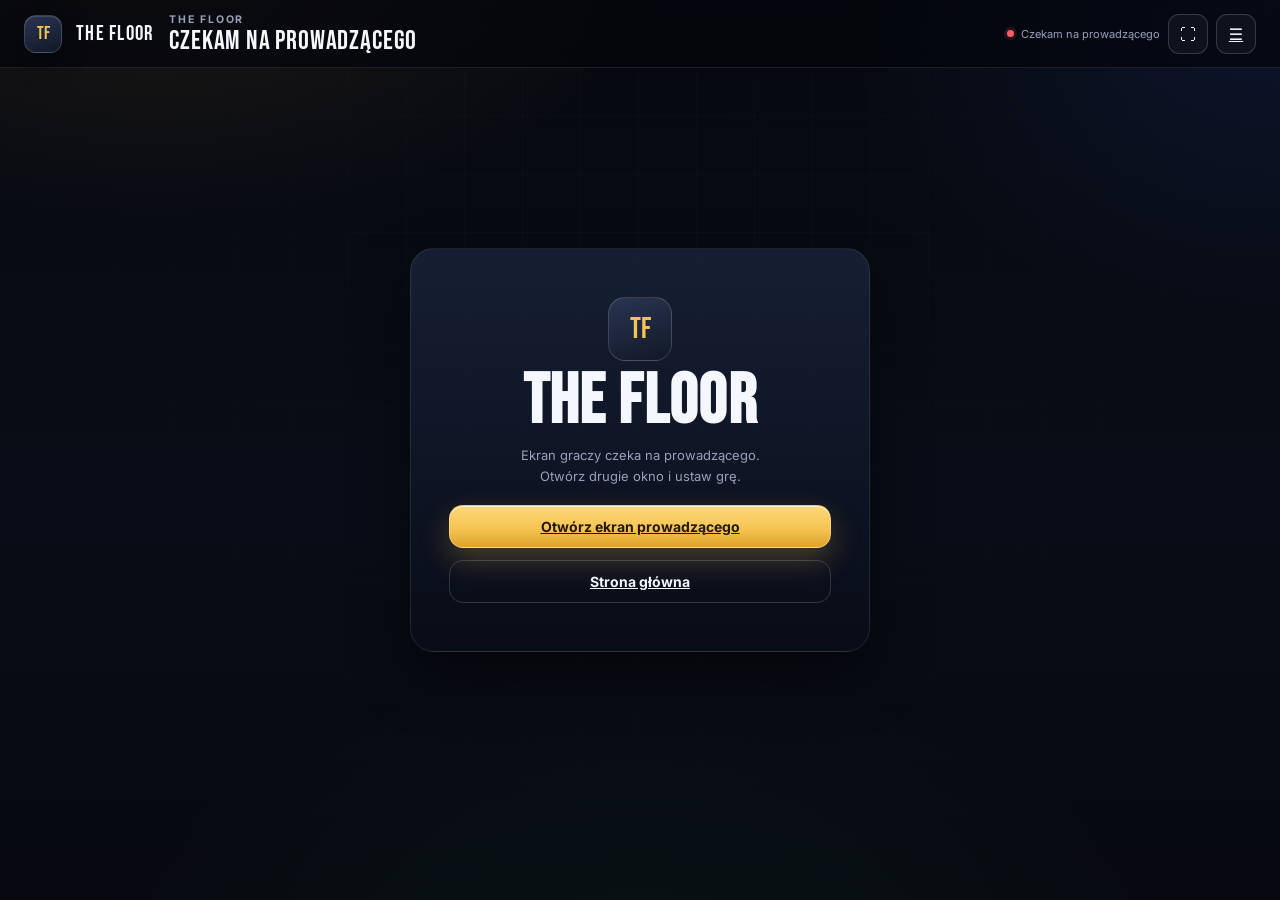
==== board.html @ 78322fb5 "Przebuduj planszę i cykl tur The Floor Plansza ma stałe wymiary 4×4–7×8 z losowymi, rozproszonymi te" ====
<!doctype html>
<html lang="pl">
  <head>
    <meta charset="utf-8" />
    <meta name="viewport" content="width=device-width, initial-scale=1, viewport-fit=cover" />
    <meta name="theme-color" content="#07090f" />
    <title>Ekran graczy — The Floor</title>
    <link rel="icon" href="assets/favicon.svg" type="image/svg+xml" />
    <link rel="preconnect" href="https://fonts.googleapis.com" />
    <link rel="preconnect" href="https://fonts.gstatic.com" crossorigin />
    <link rel="stylesheet" href="assets/css/style.css" />
    <link rel="stylesheet" href="assets/css/extra.css" />
    <link rel="stylesheet" href="assets/css/floor.css" />
  </head>
  <body class="screen board floor-board">
    <header class="game-top board-top">
      <div class="brand">
        <span class="brand-mark">TF</span>
        <span>
          <span class="brand-name">THE FLOOR</span>
          <span class="brand-sub">ekran graczy</span>
        </span>
      </div>
      <div class="turn-label">
        <span class="t1" id="board-kicker">THE FLOOR</span>
        <span class="t2" id="board-title">Czekam na prowadzącego</span>
      </div>
      <div class="board-cat" id="board-cat" hidden>—</div>
      <div class="top-spacer"></div>
      <div class="top-actions">
        <span class="conn"><span class="dot" id="board-dot"></span><span id="board-conn">Łączę…</span></span>
        <button class="icon-btn" id="board-fullscreen" type="button" title="Pełny ekran" aria-label="Pełny ekran">⛶</button>
        <a class="icon-btn" href="index.html" title="Menu" aria-label="Menu">☰</a>
      </div>
    </header>

    <main class="board-main">
      <section class="board-screen" id="board-screen">
        <div class="board-stage">
          <div class="floor-grid board-floor" id="board-floor"></div>
        </div>
        <div class="board-bottom">
          <div class="board-caption" id="board-caption">Prowadzący ustawia grę…</div>
          <div class="legend board-legend" id="board-legend"></div>
        </div>
      </section>

      <section class="duel-screen" id="duel-screen" hidden>
        <div class="duel-players" id="duel-players"></div>
        <div class="duel-stage" id="duel-stage">
          <img class="duel-image" id="duel-image" alt="" hidden />
          <div class="duel-loading" id="duel-loading"><div class="spinner"></div><span>Losuję pytanie…</span></div>
          <div class="duel-prompt" id="duel-prompt">—</div>
        </div>
        <div class="mini-board-wrap">
          <div class="mini-label">PLANSZA</div>
          <div class="floor-grid mini" id="mini-floor"></div>
          <div class="mini-legend" id="mini-legend"></div>
        </div>
      </section>
    </main>

    <div class="answer-banner hidden" id="answer-banner">
      <div class="answer-banner-kicker" id="answer-banner-kicker">PASS · −3 s</div>
      <div class="answer-banner-text" id="answer-banner-text">—</div>
      <div class="answer-banner-note" id="answer-banner-note">Odpowiedź na chwilę — zegar nadal leci</div>
    </div>

    <div class="conquest-banner hidden" id="conquest-banner">
      <div class="conquest-kicker">TERYTORIUM ZDOBYTE</div>
      <div class="conquest-title" id="conquest-title">—</div>
      <div class="conquest-note" id="conquest-note">—</div>
    </div>

    <div class="overlay hidden" id="board-overlay">
      <div class="overlay-card" id="board-overlay-card"></div>
    </div>

    <div class="waiting-card" id="waiting-card">
      <div class="waiting-logo">TF</div>
      <h1>THE FLOOR</h1>
      <p>Ekran graczy czeka na prowadzącego.<br />Otwórz drugie okno i ustaw grę.</p>
      <a class="btn btn-primary" href="host.html" target="_blank" rel="noopener">Otwórz ekran prowadzącego</a>
      <a class="btn btn-ghost" href="index.html">Strona główna</a>
    </div>

    <script type="module" src="assets/js/board.js"></script>
  </body>
</html>
---- assets/css/style.css ----
/* ============================================================
   THE FLOOR — teleturniej na dwa ekrany
   ============================================================ */
@import url('https://fonts.googleapis.com/css2?family=Bebas+Neue&family=Inter:wght@400;500;600;700;800;900&display=swap');

:root {
  --bg: #07090f;
  --bg-2: #0b1020;
  --panel: rgba(20, 27, 45, 0.72);
  --panel-solid: #121a2b;
  --line: rgba(255, 255, 255, 0.09);
  --line-strong: rgba(255, 255, 255, 0.16);
  --text: #f5f7ff;
  --muted: #97a1bb;
  --gold: #f6c453;
  --gold-2: #e3a52f;
  --green: #2fd67c;
  --green-2: #12a85a;
  --amber: #ffb02e;
  --red: #ff5d64;
  --blue: #63a4ff;
  --radius: 20px;
  --shadow: 0 24px 60px rgba(0, 0, 0, 0.45);
  --display: 'Bebas Neue', 'Haettenschweiler', 'Arial Narrow', Impact, sans-serif;
  --sans: 'Inter', system-ui, -apple-system, 'Segoe UI', Roboto, sans-serif;
  color-scheme: dark;
}

* { box-sizing: border-box; }
[hidden] { display: none !important; }
html, body { height: 100%; }
body {
  margin: 0;
  font-family: var(--sans);
  color: var(--text);
  background: var(--bg);
  overflow-x: hidden;
  -webkit-font-smoothing: antialiased;
  text-rendering: optimizeLegibility;
}
body::before {
  content: '';
  position: fixed;
  inset: 0;
  background:
    radial-gradient(900px 520px at 12% -10%, rgba(246, 196, 83, 0.10), transparent 60%),
    radial-gradient(800px 600px at 100% 0%, rgba(60, 110, 255, 0.12), transparent 55%),
    radial-gradient(1000px 700px at 50% 120%, rgba(47, 214, 124, 0.06), transparent 60%),
    linear-gradient(180deg, #07090f 0%, #090d17 55%, #07090f 100%);
  z-index: -2;
}
body::after {
  content: '';
  position: fixed;
  inset: 0;
  background-image: linear-gradient(rgba(255, 255, 255, 0.022) 1px, transparent 1px),
    linear-gradient(90deg, rgba(255, 255, 255, 0.022) 1px, transparent 1px);
  background-size: 58px 58px;
  mask-image: radial-gradient(circle at 50% 30%, #000 0%, transparent 78%);
  z-index: -1;
  pointer-events: none;
}
::selection { background: rgba(246, 196, 83, 0.3); }

button, input, select { font: inherit; color: inherit; }
button { cursor: pointer; -webkit-tap-highlight-color: transparent; touch-action: manipulation; }
img { display: block; max-width: 100%; }
a { color: var(--gold); }

/* ---------- typografia ---------- */
.display {
  font-family: var(--display);
  letter-spacing: 0.02em;
  line-height: 0.92;
  font-weight: 400;
}
.eyebrow {
  font-size: 11px;
  letter-spacing: 0.22em;
  text-transform: uppercase;
  color: var(--muted);
  font-weight: 700;
}
.gold-text {
  background: linear-gradient(180deg, #fff2c4 0%, var(--gold) 45%, var(--gold-2) 100%);
  -webkit-background-clip: text;
  background-clip: text;
  color: transparent;
}

/* ---------- elementy ---------- */
.btn {
  display: inline-flex;
  align-items: center;
  justify-content: center;
  gap: 10px;
  border-radius: 14px;
  border: 1px solid var(--line-strong);
  background: rgba(255, 255, 255, 0.04);
  color: var(--text);
  padding: 12px 18px;
  font-weight: 700;
  font-size: 14px;
  transition: transform 0.12s ease, background 0.2s ease, border-color 0.2s ease, box-shadow 0.2s ease;
}
.btn:hover { background: rgba(255, 255, 255, 0.09); border-color: rgba(255, 255, 255, 0.24); }
.btn:active { transform: translateY(1px) scale(0.995); }
.btn-primary {
  background: linear-gradient(180deg, #ffd878, var(--gold) 55%, #dfa22a);
  border-color: rgba(255, 220, 140, 0.65);
  color: #21180a;
  box-shadow: 0 12px 30px rgba(246, 196, 83, 0.25), inset 0 1px 0 rgba(255, 255, 255, 0.6);
}
.btn-primary:hover { background: linear-gradient(180deg, #ffe19a, #f8c95c 55%, #e6aa32); }
.btn-ghost { background: transparent; }
.btn-lg { padding: 16px 26px; font-size: 16px; border-radius: 16px; }
.btn:disabled { opacity: 0.4; pointer-events: none; }

.card {
  background: linear-gradient(180deg, rgba(24, 33, 54, 0.86), rgba(14, 20, 34, 0.9));
  border: 1px solid var(--line);
  border-radius: var(--radius);
  box-shadow: var(--shadow);
  backdrop-filter: blur(14px);
}
.field { display: grid; gap: 8px; }
.field label { font-size: 12px; font-weight: 700; letter-spacing: 0.08em; text-transform: uppercase; color: var(--muted); }
.input, .select {
  width: 100%;
  border: 1px solid var(--line-strong);
  background: rgba(6, 10, 20, 0.6);
  border-radius: 12px;
  padding: 12px 14px;
  font-size: 15px;
  font-weight: 600;
  outline: none;
  transition: border-color 0.15s ease, box-shadow 0.15s ease;
}
.input:focus, .select:focus { border-color: var(--gold); box-shadow: 0 0 0 3px rgba(246, 196, 83, 0.14); }
.select { appearance: none; background-image: linear-gradient(45deg, transparent 50%, var(--muted) 50%), linear-gradient(135deg, var(--muted) 50%, transparent 50%); background-position: calc(100% - 20px) 55%, calc(100% - 14px) 55%; background-size: 6px 6px; background-repeat: no-repeat; }
.seg { display: flex; gap: 6px; background: rgba(6, 10, 20, 0.6); border: 1px solid var(--line); padding: 5px; border-radius: 12px; }
.seg button {
  flex: 1;
  border: 0;
  background: transparent;
  border-radius: 9px;
  padding: 9px 6px;
  font-weight: 700;
  font-size: 13px;
  color: var(--muted);
}
.seg button[aria-pressed='true'] { background: rgba(246, 196, 83, 0.16); color: var(--gold); box-shadow: inset 0 0 0 1px rgba(246, 196, 83, 0.35); }
.pill {
  display: inline-flex;
  align-items: center;
  gap: 8px;
  border: 1px solid var(--line-strong);
  background: rgba(255, 255, 255, 0.045);
  border-radius: 999px;
  padding: 7px 13px;
  font-size: 12.5px;
  font-weight: 600;
  color: var(--muted);
}
.dot { width: 7px; height: 7px; border-radius: 50%; background: var(--muted); box-shadow: 0 0 0 3px rgba(255, 255, 255, 0.06); }
.dot.on { background: var(--green); box-shadow: 0 0 0 3px rgba(47, 214, 124, 0.14), 0 0 12px rgba(47, 214, 124, 0.6); }
.dot.off { background: var(--red); box-shadow: 0 0 0 3px rgba(255, 93, 100, 0.12); }

/* ============================================================
   LOBBY
   ============================================================ */
.lobby { min-height: 100dvh; display: flex; flex-direction: column; }
.topbar {
  display: flex; align-items: center; justify-content: space-between; gap: 16px; flex-wrap: wrap;
  padding: 18px clamp(16px, 4vw, 42px);
}
.brand { display: flex; align-items: center; gap: 14px; text-decoration: none; color: inherit; }
.brand-mark {
  width: 44px; height: 44px; border-radius: 12px; display: grid; place-items: center;
  background: linear-gradient(160deg, #2a3552, #111827);
  border: 1px solid var(--line-strong);
  box-shadow: inset 0 1px 0 rgba(255, 255, 255, 0.12), 0 10px 24px rgba(0, 0, 0, 0.4);
  font-family: var(--display); font-size: 21px; color: var(--gold);
}
.brand-name { display: block; font-family: var(--display); font-size: 24px; letter-spacing: 0.06em; line-height: 1; }
.brand-sub { display: block; font-size: 10.5px; letter-spacing: 0.24em; color: var(--muted); text-transform: uppercase; margin-top: 3px; }
.topbar-right { display: flex; align-items: center; gap: 10px; flex-wrap: wrap; }

.lobby-wrap { flex: 1; width: min(1280px, 100%); margin: 0 auto; padding: 12px clamp(16px, 4vw, 42px) 60px; }
.hero { padding: clamp(18px, 4vw, 42px) 0 clamp(22px, 4vw, 40px); }
.hero h1 { margin: 10px 0 0; font-family: var(--display); font-size: clamp(54px, 10vw, 118px); line-height: 0.85; letter-spacing: 0.01em; }
.hero h1 span { display: block; }
.hero p { max-width: 720px; color: var(--muted); font-size: clamp(14px, 1.5vw, 17px); line-height: 1.6; margin: 18px 0 0; }
.hero-meta { display: flex; gap: 10px; flex-wrap: wrap; margin-top: 22px; }

.setup { display: grid; grid-template-columns: 360px minmax(0, 1fr); gap: 22px; align-items: start; }
.setup > * { min-width: 0; }
.game-top > * { min-width: 0; }
.setup-side { display: grid; gap: 16px; position: sticky; top: 16px; }
.panel { padding: 22px; }
.panel-head { display: flex; align-items: baseline; justify-content: space-between; gap: 12px; margin-bottom: 16px; }
.panel-head h2 { margin: 0; font-family: var(--display); font-size: 27px; letter-spacing: 0.03em; }
.panel-head .hint { font-size: 11.5px; color: var(--muted); }
.setup-fields { display: grid; gap: 16px; }
.player-inputs { display: grid; grid-template-columns: 1fr 1fr; gap: 10px; }
.player-inputs .field:first-child .input { border-left-color: var(--gold); }
.summary { display: grid; gap: 10px; padding: 14px; border-radius: 14px; background: rgba(6, 10, 20, 0.45); border: 1px solid var(--line); }
.summary-row { display: flex; align-items: center; justify-content: space-between; gap: 12px; font-size: 13px; color: var(--muted); }
.summary-row strong { color: var(--text); font-size: 14px; }
.summary-row .big { font-family: var(--display); font-size: 27px; color: var(--gold); letter-spacing: 0.03em; }
.start-btn { width: 100%; padding: 18px; font-size: 17px; letter-spacing: 0.04em; }
.start-note { font-size: 11.5px; color: var(--muted); text-align: center; line-height: 1.5; }

.catalog { padding: 22px; }
.catalog-top { display: flex; gap: 12px; align-items: center; flex-wrap: wrap; margin-bottom: 14px; }
.search-wrap { position: relative; flex: 1; min-width: 220px; }
.search-wrap .input { padding-left: 42px; }
.search-icon { position: absolute; left: 14px; top: 50%; transform: translateY(-50%); color: var(--muted); pointer-events: none; }
.search-clear { position: absolute; right: 8px; top: 50%; transform: translateY(-50%); border: 0; background: transparent; color: var(--muted); font-size: 18px; padding: 8px; }
.cat-actions { display: flex; gap: 8px; flex-wrap: wrap; }
.mini-btn {
  border: 1px solid var(--line); background: rgba(255, 255, 255, 0.03); border-radius: 9px;
  color: var(--muted); font-size: 11.5px; font-weight: 700; padding: 7px 10px;
}
.mini-btn:hover { color: var(--text); border-color: var(--line-strong); }
.cat-groups { display: grid; gap: 20px; max-height: min(56vh, 640px); overflow: auto; padding-right: 6px; scrollbar-width: thin; }
.cat-group { display: grid; gap: 10px; }
.cat-group-head { display: flex; align-items: center; gap: 10px; }
.cat-group-head h3 { margin: 0; font-size: 12px; letter-spacing: 0.16em; text-transform: uppercase; color: var(--muted); }
.cat-group-head .line { flex: 1; height: 1px; background: var(--line); }
.cat-grid { display: grid; grid-template-columns: repeat(auto-fill, minmax(210px, 1fr)); gap: 9px; }
.cat {
  position: relative; display: flex; align-items: center; gap: 11px;
  border: 1px solid var(--line); background: rgba(255, 255, 255, 0.028);
  border-radius: 13px; padding: 11px 12px; text-align: left;
  transition: background 0.15s ease, border-color 0.15s ease, transform 0.12s ease;
}
.cat:hover { background: rgba(255, 255, 255, 0.06); border-color: var(--line-strong); transform: translateY(-1px); }
.cat[aria-pressed='true'] { background: linear-gradient(160deg, rgba(246, 196, 83, 0.17), rgba(246, 196, 83, 0.05)); border-color: rgba(246, 196, 83, 0.5); box-shadow: inset 0 0 0 1px rgba(246, 196, 83, 0.18); }
.cat-emoji { font-size: 21px; width: 30px; text-align: center; flex: none; }
.cat-body { min-width: 0; flex: 1; }
.cat-name { display: block; font-size: 13px; font-weight: 700; line-height: 1.22; white-space: nowrap; overflow: hidden; text-overflow: ellipsis; }
.cat-count { display: block; font-size: 11px; color: var(--muted); margin-top: 2px; white-space: nowrap; overflow: hidden; text-overflow: ellipsis; }
.cat[aria-pressed='true'] .cat-count { color: rgba(246, 196, 83, 0.8); }
.cat-check {
  width: 18px; height: 18px; border-radius: 50%; border: 1.5px solid var(--line-strong);
  flex: none; display: grid; place-items: center; font-size: 11px; color: #1c1508;
}
.cat[aria-pressed='true'] .cat-check { background: var(--gold); border-color: var(--gold); }
.cat[aria-pressed='true'] .cat-check::after { content: '✓'; font-weight: 900; }
.cat-empty { color: var(--muted); font-size: 13px; padding: 20px 4px; }
.live-results { display: grid; gap: 9px; margin-top: 18px; padding-top: 18px; border-top: 1px solid var(--line); }
.live-results h4 { margin: 0; font-size: 12px; letter-spacing: 0.14em; text-transform: uppercase; color: var(--muted); }
.live-row { display: flex; align-items: center; gap: 10px; justify-content: space-between; border: 1px solid var(--line); border-radius: 11px; padding: 9px 12px; font-size: 13px; }
.live-row .live-name { overflow: hidden; text-overflow: ellipsis; white-space: nowrap; }
.live-note { font-size: 11.5px; color: var(--muted); }

.how { margin-top: 26px; display: grid; grid-template-columns: repeat(4, 1fr); gap: 12px; }
.how-step { padding: 16px; border-radius: 14px; border: 1px solid var(--line); background: rgba(255, 255, 255, 0.025); }
.how-step b { display: block; font-family: var(--display); font-size: 20px; letter-spacing: 0.04em; color: var(--gold); margin-bottom: 6px; }
.how-step p { margin: 0; font-size: 12.5px; line-height: 1.5; color: var(--muted); }
.footer { padding: 20px clamp(16px, 4vw, 42px) 34px; color: var(--muted); font-size: 11.5px; display: flex; justify-content: space-between; gap: 14px; flex-wrap: wrap; border-top: 1px solid var(--line); }

/* ============================================================
   WSPÓLNE EKRANY GRY
   ============================================================ */
.screen { height: 100dvh; display: grid; grid-template-rows: auto minmax(0, 1fr) auto; overflow: hidden; }
.screen.host { grid-template-rows: auto minmax(0, 1fr) auto auto; }
.game-top {
  display: flex; align-items: center; gap: clamp(8px, 1.3vw, 18px); flex-wrap: wrap;
  padding: clamp(10px, 1.6vh, 18px) clamp(14px, 2.4vw, 30px);
  border-bottom: 1px solid var(--line);
  background: rgba(8, 12, 22, 0.55);
  backdrop-filter: blur(12px);
}
.game-top .brand-mark { width: 38px; height: 38px; font-size: 18px; }
.game-top .brand-name { font-size: 20px; }
.turn-label { display: grid; gap: 2px; flex: none; }
.turn-label .t1 { font-size: 10.5px; letter-spacing: 0.18em; text-transform: uppercase; color: var(--muted); font-weight: 700; white-space: nowrap; }
.turn-label .t2 { font-family: var(--display); font-size: clamp(18px, 2.4vw, 27px); letter-spacing: 0.03em; line-height: 1; white-space: nowrap; }
.top-spacer { flex: 1; }
.top-actions { display: flex; align-items: center; gap: 8px; flex-wrap: wrap; justify-content: flex-end; }
.icon-btn {
  width: 40px; height: 40px; display: grid; place-items: center; border-radius: 11px;
  border: 1px solid var(--line-strong); background: rgba(255, 255, 255, 0.04); color: var(--text); font-size: 16px;
}
.icon-btn:hover { background: rgba(255, 255, 255, 0.1); }
.conn { font-size: 11px; color: var(--muted); display: flex; align-items: center; gap: 7px; white-space: nowrap; }

.score-strip { display: flex; gap: 10px; align-items: stretch; }
.score-tile {
  min-width: clamp(104px, 9vw, 148px);
  border: 1px solid var(--line); border-radius: 13px; padding: 7px 12px;
  background: rgba(255, 255, 255, 0.03); transition: all 0.25s ease;
}
.score-tile .name { font-size: 11px; color: var(--muted); font-weight: 700; letter-spacing: 0.04em; white-space: nowrap; overflow: hidden; text-overflow: ellipsis; max-width: 140px; }
.score-tile .pts { font-family: var(--display); font-size: clamp(24px, 3vw, 34px); line-height: 1; margin-top: 2px; }
.score-tile.active { border-color: rgba(246, 196, 83, 0.55); background: linear-gradient(160deg, rgba(246, 196, 83, 0.16), rgba(246, 196, 83, 0.03)); box-shadow: 0 0 0 1px rgba(246, 196, 83, 0.12), 0 10px 30px rgba(246, 196, 83, 0.08); }
.score-tile.active .name { color: var(--gold); }
.score-tile.lead:not(.active) .pts { color: var(--gold); }

.timer { display: flex; align-items: center; gap: 10px; }
.timer-num { font-family: var(--display); font-size: clamp(30px, 4.4vw, 52px); line-height: 0.9; letter-spacing: 0.02em; font-variant-numeric: tabular-nums; }
.timer-unit { font-size: 9px; letter-spacing: 0.18em; color: var(--muted); font-weight: 800; margin-top: 2px; }
.timer-ring { --p: 1; width: clamp(46px, 5vw, 62px); aspect-ratio: 1; border-radius: 50%; display: grid; place-items: center;
  background: conic-gradient(var(--gold) calc(var(--p) * 360deg), rgba(255, 255, 255, 0.08) 0);
  position: relative;
}
.timer-ring::after { content: ''; position: absolute; inset: 6px; border-radius: 50%; background: #0b1020; }
.timer-ring span { position: relative; z-index: 1; font-size: 9px; color: var(--muted); font-weight: 800; letter-spacing: 0.08em; }
.timer.low .timer-num { color: var(--red); }
.timer.low .timer-ring { background: conic-gradient(var(--red) calc(var(--p) * 360deg), rgba(255, 255, 255, 0.08) 0); animation: pulse 0.9s ease-in-out infinite; }
@keyframes pulse { 50% { transform: scale(1.04); } }

.category-chip {
  display: inline-flex; align-items: center; gap: 9px;
  border: 1px solid rgba(246, 196, 83, 0.28); border-radius: 999px;
  padding: 8px 14px; background: rgba(246, 196, 83, 0.07);
  font-size: 12.5px; font-weight: 700; color: #ffe3a1; white-space: nowrap;
}
.category-chip .emoji { font-size: 15px; }

/* ---------- HOST ---------- */
.host-main { display: grid; grid-template-columns: minmax(0, 1.35fr) minmax(320px, 0.8fr); gap: clamp(14px, 2vw, 24px); padding: clamp(14px, 2vw, 24px); min-height: 0; }
.question-card { position: relative; border-radius: 22px; overflow: hidden; border: 1px solid var(--line); background: #0a0f1b; display: grid; min-height: 0; }
.q-bg { position: absolute; inset: 0; background-size: cover; background-position: center; filter: blur(38px) saturate(1.3); opacity: 0.3; transform: scale(1.1); }
.q-stage { position: relative; z-index: 1; display: grid; grid-template-rows: auto 1fr auto; min-height: 0; padding: clamp(12px, 2vw, 22px); gap: 10px; }
.q-top { display: flex; align-items: center; justify-content: space-between; gap: 12px; }
.q-counter { font-size: 11px; letter-spacing: 0.14em; color: var(--muted); font-weight: 800; text-transform: uppercase; }
.q-image-wrap { min-height: 0; display: grid; place-items: center; position: relative; border-radius: 16px; overflow: hidden; background: rgba(0, 0, 0, 0.28); border: 1px solid rgba(255, 255, 255, 0.05); }
.q-image-wrap .q-image, .board-image-wrap .board-image { position: absolute; inset: 0; width: 100%; height: 100%; }
.q-image { width: 100%; height: 100%; max-height: 100%; max-width: 100%; object-fit: contain; border-radius: 12px; animation: qIn 0.35s ease both; }
@keyframes qIn { from { opacity: 0; transform: scale(0.985); } to { opacity: 1; transform: scale(1); } }
.q-loading { position: absolute; inset: 0; display: grid; place-items: center; color: var(--muted); font-size: 13px; gap: 10px; }
.spinner { width: 26px; height: 26px; border-radius: 50%; border: 2px solid rgba(255, 255, 255, 0.15); border-top-color: var(--gold); animation: spin 0.8s linear infinite; margin: 0 auto 8px; }
@keyframes spin { to { transform: rotate(360deg); } }
.q-prompt { font-size: clamp(13px, 1.5vw, 16px); color: var(--muted); font-weight: 600; display: flex; align-items: center; gap: 8px; }

.answer-panel { display: grid; grid-template-rows: auto 1fr auto; gap: 14px; min-height: 0; }
.answer-box {
  border-radius: 20px; border: 1px solid rgba(246, 196, 83, 0.32);
  background: linear-gradient(165deg, rgba(246, 196, 83, 0.13), rgba(246, 196, 83, 0.03) 55%, rgba(0, 0, 0, 0.1));
  padding: clamp(16px, 2vw, 26px); display: grid; align-content: center; gap: 10px; position: relative; overflow: hidden;
}
.answer-box::after { content: ''; position: absolute; width: 220px; height: 220px; border-radius: 50%; right: -90px; top: -110px; background: radial-gradient(circle, rgba(246, 196, 83, 0.2), transparent 68%); pointer-events: none; }
.answer-label { font-size: 10.5px; letter-spacing: 0.22em; text-transform: uppercase; color: rgba(246, 196, 83, 0.8); font-weight: 800; }
.answer-text { font-family: var(--display); font-size: clamp(34px, 4.4vw, 62px); line-height: 0.94; letter-spacing: 0.015em; overflow-wrap: anywhere; }
.answer-meta { font-size: 11.5px; color: var(--muted); display: flex; justify-content: space-between; gap: 8px; flex-wrap: wrap; }
.answer-meta b { color: #d8deef; font-weight: 700; }
.idle-box { display: grid; place-content: center; gap: 10px; text-align: center; padding: 26px; color: var(--muted); }
.idle-box .big { font-family: var(--display); font-size: 34px; color: var(--text); letter-spacing: 0.03em; }
.idle-box p { margin: 0; font-size: 13px; line-height: 1.55; }

.controls { display: grid; grid-template-columns: 1fr 1fr; gap: 12px; padding: 0 clamp(14px, 2vw, 24px) clamp(14px, 2vw, 24px); }
.judge {
  position: relative; border: 0; border-radius: 18px; padding: clamp(14px, 2.2vh, 22px) 18px;
  display: flex; align-items: center; justify-content: center; gap: 14px;
  font-family: var(--display); font-size: clamp(24px, 3vw, 38px); letter-spacing: 0.055em;
  transition: transform 0.1s ease, filter 0.2s ease, box-shadow 0.2s ease;
  min-height: clamp(70px, 11vh, 104px);
  user-select: none;
}
.judge small { font-family: var(--sans); font-size: 10.5px; letter-spacing: 0.14em; font-weight: 800; opacity: 0.65; display: block; margin-top: 2px; }
.judge .j-icon { font-size: 1.15em; line-height: 1; }
.judge:active { transform: translateY(2px) scale(0.994); }
.judge:disabled { filter: grayscale(0.4) brightness(0.7); pointer-events: none; }
.judge.ok { background: linear-gradient(180deg, #51e895, var(--green) 45%, var(--green-2)); color: #04170c; box-shadow: 0 18px 40px rgba(47, 214, 124, 0.22), inset 0 1px 0 rgba(255, 255, 255, 0.45); }
.judge.ok:hover { filter: brightness(1.05); }
.judge.pass { background: linear-gradient(180deg, #ffd37a, var(--amber) 50%, #db8a10); color: #241604; box-shadow: 0 18px 40px rgba(255, 176, 46, 0.2), inset 0 1px 0 rgba(255, 255, 255, 0.45); }
.judge.pass:hover { filter: brightness(1.05); }
.judge.ok.flash { animation: okFlash 0.5s ease; }
@keyframes okFlash { 0% { box-shadow: 0 0 0 0 rgba(47, 214, 124, 0.7); } 100% { box-shadow: 0 0 0 26px rgba(47, 214, 124, 0); } }
.kbd { font-family: var(--sans); font-size: 10px; font-weight: 800; padding: 3px 6px; border-radius: 5px; background: rgba(0, 0, 0, 0.22); border: 1px solid rgba(0, 0, 0, 0.18); }

.host-foot { display: flex; align-items: center; justify-content: space-between; gap: 12px; padding: 0 clamp(14px, 2vw, 24px) clamp(10px, 1.6vh, 16px); color: var(--muted); font-size: 11px; }
.host-foot .left { display: flex; gap: 14px; flex-wrap: wrap; align-items: center; }
.link-btn { border: 0; background: transparent; color: var(--muted); font-size: 11px; font-weight: 700; text-decoration: underline; text-underline-offset: 3px; padding: 4px; }
.link-btn:hover { color: var(--text); }

/* ---------- BOARD ---------- */
.board { background: #05070d; }
.board .game-top { background: rgba(4, 6, 12, 0.65); }
.board-main { display: grid; grid-template-rows: minmax(0, 1fr) auto; padding: clamp(12px, 2vw, 26px); gap: clamp(10px, 1.6vh, 18px); min-height: 0; }
.board-stage { position: relative; border-radius: 24px; overflow: hidden; border: 1px solid var(--line); background: #060910; display: grid; grid-template-rows: minmax(0, 1fr); min-height: 0; }
.board-stage .q-bg { opacity: 0.22; filter: blur(50px) saturate(1.2); }
.board-image-wrap { position: relative; z-index: 1; display: grid; place-items: center; padding: 0; min-height: 0; }
.board-image { width: 100%; height: 100%; max-height: 100%; max-width: 100%; object-fit: contain; border-radius: 16px; animation: qIn 0.3s ease both; }
.board-prompt { position: absolute; z-index: 2; left: 50%; bottom: 16px; transform: translateX(-50%); white-space: nowrap; max-width: 92%; overflow: hidden; text-overflow: ellipsis; padding: 9px 18px; border-radius: 999px; background: rgba(5, 8, 15, 0.72); border: 1px solid var(--line); backdrop-filter: blur(10px); font-size: clamp(12px, 1.4vw, 15px); font-weight: 600; color: #dfe5f5; }
.board-side { display: grid; grid-template-columns: 1fr auto; align-items: center; gap: 16px; }
.board-timer { display: flex; align-items: baseline; gap: 8px; font-family: var(--display); font-size: clamp(38px, 6vw, 72px); line-height: 0.85; font-variant-numeric: tabular-nums; }
.board-timer small { font-family: var(--sans); font-size: 10px; letter-spacing: 0.18em; color: var(--muted); font-weight: 800; }
.board-timer.low { color: var(--red); animation: pulse 0.9s infinite; }
.board-bar { height: 8px; border-radius: 8px; background: rgba(255, 255, 255, 0.08); overflow: hidden; }
.board-bar i { display: block; height: 100%; width: 100%; background: linear-gradient(90deg, var(--green), var(--gold)); border-radius: 8px; transition: width 0.25s linear; }
.board-bar.low i { background: linear-gradient(90deg, #ff8a3c, var(--red)); }
.board-hint { font-size: 11px; letter-spacing: 0.14em; color: var(--muted); font-weight: 800; text-transform: uppercase; }
.board-scores { display: flex; gap: 12px; }
.board-score { min-width: clamp(130px, 16vw, 220px); border-radius: 16px; border: 1px solid var(--line); background: rgba(255, 255, 255, 0.03); padding: 10px 16px; }
.board-score .name { font-size: clamp(11px, 1.1vw, 13px); color: var(--muted); font-weight: 700; white-space: nowrap; overflow: hidden; text-overflow: ellipsis; }
.board-score .pts { font-family: var(--display); font-size: clamp(30px, 4.4vw, 52px); line-height: 0.95; }
.board-score.active { border-color: rgba(246, 196, 83, 0.6); background: linear-gradient(160deg, rgba(246, 196, 83, 0.17), rgba(246, 196, 83, 0.02)); }
.board-score.active .name { color: var(--gold); }

/* ---------- overlaye ---------- */
.overlay { position: fixed; inset: 0; z-index: 50; display: grid; place-items: center; padding: 24px; background: rgba(3, 6, 12, 0.78); backdrop-filter: blur(16px); }
.overlay.hidden { display: none; }
.overlay-card { text-align: center; max-width: 900px; width: 100%; display: grid; gap: 18px; justify-items: center; animation: pop 0.35s cubic-bezier(0.2, 1.1, 0.3, 1) both; }
@keyframes pop { from { opacity: 0; transform: scale(0.94) translateY(12px); } to { opacity: 1; transform: none; } }
.overlay-kicker { font-size: 11px; letter-spacing: 0.3em; text-transform: uppercase; color: var(--gold); font-weight: 800; }
.overlay-title { font-family: var(--display); font-size: clamp(54px, 13vw, 150px); line-height: 0.82; letter-spacing: 0.01em; margin: 0; }
.overlay-sub { color: var(--muted); font-size: clamp(13px, 1.6vw, 18px); line-height: 1.5; margin: 0; max-width: 640px; }
.overlay-answer { font-family: var(--display); font-size: clamp(44px, 9vw, 120px); line-height: 0.9; color: var(--gold); letter-spacing: 0.01em; overflow-wrap: anywhere; }
.overlay-answer.ok { color: #62f2a2; text-shadow: 0 0 60px rgba(47, 214, 124, 0.35); }
.countdown { font-family: var(--display); font-size: clamp(100px, 24vw, 240px); line-height: 0.8; color: var(--gold); animation: countPulse 1s ease infinite; }
@keyframes countPulse { 0% { transform: scale(0.92); opacity: 0.6; } 30% { transform: scale(1); opacity: 1; } 100% { transform: scale(1.02); opacity: 0.9; } }
.mini-scores { display: flex; gap: 12px; flex-wrap: wrap; justify-content: center; padding: 8px 0; }
.mini-score { border: 1px solid var(--line); border-radius: 14px; padding: 10px 18px; min-width: 150px; background: rgba(255, 255, 255, 0.03); }
.mini-score .n { font-size: 12px; color: var(--muted); font-weight: 700; }
.mini-score .v { font-family: var(--display); font-size: 40px; line-height: 1; }
.mini-score.win { border-color: rgba(246, 196, 83, 0.5); background: rgba(246, 196, 83, 0.08); }
.mini-score.win .v { color: var(--gold); }
.wait-card { display: grid; place-items: center; gap: 14px; text-align: center; color: var(--muted); }
.wait-card .display { font-size: clamp(40px, 7vw, 72px); color: var(--text); }
.wait-card p { margin: 0; font-size: 14px; line-height: 1.6; max-width: 520px; }
.wait-card .spinner { width: 34px; height: 34px; }

.toast { position: fixed; left: 50%; bottom: 22px; transform: translateX(-50%); z-index: 80; background: #161f33; border: 1px solid var(--line-strong); color: var(--text); padding: 12px 18px; border-radius: 12px; font-size: 13px; box-shadow: var(--shadow); opacity: 0; pointer-events: none; transition: opacity 0.2s ease, transform 0.2s ease; }
.toast.show { opacity: 1; transform: translateX(-50%) translateY(-6px); }
.toast.err { border-color: rgba(255, 93, 100, 0.5); }

/* ---------- responsywność ---------- */
@media (max-width: 1080px) {
  .how { grid-template-columns: repeat(2, 1fr); }
  .host-main { grid-template-columns: minmax(0, 1.15fr) minmax(280px, 0.85fr); }
}
@media (max-width: 900px) {
  .setup { grid-template-columns: 1fr; }
  .setup-side { position: static; }
}
@media (max-width: 820px) {
  .screen { height: auto; min-height: 100dvh; overflow: visible; }
  .host-main { grid-template-columns: 1fr; }
  .host-main .question-card { min-height: 42vh; }
  .game-top { flex-wrap: wrap; }
  .score-strip { order: 3; width: 100%; }
  .score-tile { flex: 1; min-width: 0; }
  .controls { grid-template-columns: 1fr; }
  .board-side { grid-template-columns: 1fr; }
  .board-scores { order: -1; }
  .board-score { flex: 1; min-width: 0; }
  .cat-groups { max-height: none; }
  .player-inputs { grid-template-columns: 1fr; }
}
/* ekran prowadzącego: coraz mniej miejsca w nagłówku */
@media (max-width: 1500px) {
  .host .conn #conn-text { display: none; }
}
@media (max-width: 1200px) {
  .host .category-chip { display: none; }
  .host .brand-sub { display: none; }
  #open-board .btn-label { display: none; }
}

/* ekran graczy na telewizorze: kompaktowy nagłówek */
.board .game-top { gap: clamp(8px, 1.4vw, 16px); padding: clamp(8px, 1.4vh, 14px) clamp(12px, 2vw, 24px); }
.board .brand-sub { display: none; }
.board .brand-name { font-size: 21px; }
.board-scores .board-score { min-width: clamp(104px, 11vw, 164px); padding: 7px 13px; }
.board-timer { font-size: clamp(34px, 4.6vw, 58px); }
.board-timer small { align-self: flex-end; margin-bottom: 5px; }
.board .category-chip { font-size: 11.5px; padding: 6px 11px; }

@media (max-width: 560px) {
  .how { grid-template-columns: 1fr; }
  .topbar { padding: 14px 16px; }
  .brand-sub { display: none; }
  .hero h1 { font-size: 58px; }
  .panel, .catalog { padding: 16px; }
  .cat-grid { grid-template-columns: 1fr 1fr; }
  .cat { padding: 9px; gap: 8px; }
  .cat-emoji { font-size: 18px; width: 22px; }
  .cat-name { font-size: 11.5px; }
  .cat-count { font-size: 10px; }
  .top-actions .conn { display: none; }
  .answer-panel { grid-template-rows: auto auto; }
  .answer-text { font-size: 34px; }
}

@media (prefers-reduced-motion: reduce) {
  *, *::before, *::after { animation-duration: 0.001ms !important; transition-duration: 0.001ms !important; }
}
---- assets/css/extra.css ----
/* Uzupełnienia stylów dla konkretnych ekranów (ładowane po style.css). */
.answer-panel { grid-template-rows: minmax(0, 1fr) auto auto; }
.host-side-card { padding: 16px 18px; display: grid; gap: 9px; align-content: start; }
.host-tip { margin: 0; font-size: 12.5px; line-height: 1.55; color: var(--muted); }
.host-tip b { color: var(--text); }
.host-tip.muted { font-size: 11px; opacity: 0.75; }
.shortcut-row { display: flex; align-items: center; justify-content: space-between; gap: 12px; font-size: 12px; color: var(--muted); }
.host-side-card .kbd { color: var(--text); background: rgba(255, 255, 255, 0.08); border-color: var(--line-strong); }
.host-side-card .eyebrow { font-size: 10px; }
.host-tip-card { display: none; }

.board-conn { gap: 0; }
.board-conn .dot { width: 8px; height: 8px; }

.board-scores .board-score { padding: 8px 14px; }
.board-stage { min-height: 0; }
.board-bar { width: 100%; }
.board-side { align-items: center; }

.countdown { font-variant-numeric: tabular-nums; }

@media (min-width: 1081px) {
  .host-tip-card { display: grid; }
}
---- assets/css/floor.css ----
/* ============================================================
   THE FLOOR — plansza, konfiguracja, pojedynek
   ============================================================ */

/* ---------------- wspólne ---------------- */
.wide { width: 100%; }
.btn-label { white-space: nowrap; }
.floor-host, .floor-board { background: #05070d; }

/* ---------------- setup prowadzącego ---------------- */
.host-setup {
  min-height: 0;
  overflow: auto;
  padding: clamp(12px, 1.8vw, 24px);
  display: grid;
  gap: 14px;
  align-content: start;
  scrollbar-width: thin;
}
.setup-columns {
  display: grid;
  grid-template-columns: minmax(320px, 390px) minmax(0, 1fr);
  gap: clamp(12px, 1.6vw, 20px);
  align-items: stretch;
}
.setup-controls {
  padding: clamp(16px, 1.8vw, 24px);
  display: grid;
  align-content: start;
  gap: 11px;
}
.setup-h2 {
  margin: 0 0 2px;
  font-family: var(--display);
  font-size: clamp(25px, 2.5vw, 32px);
  letter-spacing: 0.03em;
  line-height: 1;
}
.setup-controls .eyebrow { margin-top: 5px; }
.player-names { display: grid; grid-template-columns: 1fr 1fr; gap: 7px; }
.player-name-row {
  display: flex;
  align-items: center;
  gap: 8px;
  border: 1px solid var(--line);
  background: rgba(6, 10, 20, 0.45);
  border-radius: 10px;
  padding: 0 9px;
  min-width: 0;
}
.player-name-row:focus-within { border-color: rgba(246, 196, 83, 0.55); box-shadow: 0 0 0 3px rgba(246, 196, 83, 0.1); }
.player-name-row .input {
  border: 0;
  background: transparent;
  box-shadow: none;
  padding: 9px 0;
  font-size: 13px;
  min-width: 0;
}
.player-name-row .input:focus { box-shadow: none; }
.player-dot { width: 9px; height: 9px; border-radius: 50%; flex: none; box-shadow: 0 0 0 3px rgba(255, 255, 255, 0.05); }
.check-row {
  display: flex;
  align-items: center;
  gap: 9px;
  font-size: 12.5px;
  color: var(--muted);
  border: 1px solid var(--line);
  border-radius: 10px;
  padding: 9px 11px;
  background: rgba(6, 10, 20, 0.35);
  cursor: pointer;
}
.check-row input { accent-color: var(--gold); width: 16px; height: 16px; }
.setup-actions { display: grid; grid-template-columns: 1fr 1fr; gap: 8px; margin-top: 6px; }
.setup-actions .btn { padding: 12px 10px; font-size: 13px; }
.setup-note { margin: 0; font-size: 11.5px; line-height: 1.5; color: var(--muted); }
.setup-note.warn { color: #ffb3b8; }

.setup-board-card { padding: clamp(13px, 1.6vw, 18px); display: flex; flex-direction: column; gap: 11px; min-width: 0; }
.setup-board-card .panel-head { margin-bottom: 0; }
.floor-stage {
  position: relative;
  display: grid;
  place-items: center;
  min-height: 0;
  border-radius: 16px;
  border: 1px solid var(--line);
  background:
    radial-gradient(700px 300px at 20% 0%, rgba(246, 196, 83, 0.06), transparent 60%),
    rgba(4, 7, 14, 0.55);
  padding: clamp(8px, 1vw, 12px);
  overflow: hidden;
  container-type: size;
}
.setup-floor-stage { height: clamp(400px, 60vh, 680px); flex: 0 0 auto; }
.floor-placeholder { text-align: center; color: var(--muted); max-width: 340px; display: grid; justify-items: center; gap: 10px; }
.floor-empty-mark {
  font-family: var(--display);
  font-size: clamp(58px, 8vw, 90px);
  color: rgba(246, 196, 83, 0.22);
  border: 2px dashed rgba(246, 196, 83, 0.25);
  border-radius: 18px;
  padding: 10px 22px;
  line-height: 1;
}
.floor-placeholder p { margin: 0; font-size: 12.5px; line-height: 1.55; }

/* ---------------- siatka ---------------- */
.floor-grid {
  --cols: 7;
  --rows: 7;
  display: grid;
  grid-template-columns: repeat(var(--cols), minmax(0, 1fr));
  grid-template-rows: repeat(var(--rows), minmax(0, 1fr));
  gap: clamp(3px, 0.45vw, 6px);
  aspect-ratio: var(--cols) / var(--rows);
  width: min(100%, calc(100cqh * var(--cols) / var(--rows)));
  max-height: 100%;
  margin: auto;
  min-height: 0;
}
.floor-tile {
  position: relative;
  min-width: 0;
  min-height: 0;
  overflow: hidden;
  border-radius: clamp(5px, 0.7vw, 10px);
  border: 1px solid color-mix(in srgb, var(--pc, #64708a) 42%, transparent);
  background:
    linear-gradient(158deg, color-mix(in srgb, var(--pc, #64708a) 27%, #0b1120), color-mix(in srgb, var(--pc, #64708a) 9%, #080d18));
  color: var(--text);
  padding: clamp(4px, 0.45vw, 6px);
  display: flex;
  flex-direction: column;
  justify-content: space-between;
  align-items: flex-start;
  gap: 2px;
  text-align: left;
  transition: transform 0.12s ease, box-shadow 0.2s ease, border-color 0.2s ease, opacity 0.2s ease;
  font: inherit;
}
button.floor-tile { cursor: pointer; }
button.floor-tile:hover { border-color: rgba(255, 255, 255, 0.4); transform: translateY(-1px); }
.tile-emoji { font-size: clamp(9px, 1.8cqh, 16px); line-height: 1; opacity: 0.9; flex: none; }
.tile-cat {
  font-size: clamp(8px, 1.55cqh, 13.5px);
  font-weight: 800;
  line-height: 1.1;
  letter-spacing: 0;
  overflow: hidden;
  display: -webkit-box;
  -webkit-line-clamp: 3;
  -webkit-box-orient: vertical;
  overflow-wrap: break-word;
  word-break: normal;
  hyphens: auto;
  max-width: 100%;
}
.tile-attack {
  position: absolute;
  top: 4px;
  right: 4px;
  z-index: 4;
  width: clamp(13px, 1.2vw, 19px);
  height: clamp(13px, 1.2vw, 19px);
  border-radius: 5px;
  background: #fff;
  color: #10131b;
  display: grid;
  place-items: center;
  font-size: clamp(8px, 0.8vw, 12px);
  font-weight: 900;
  box-shadow: 0 2px 8px rgba(0, 0, 0, 0.4);
}
.tile-dot { position: absolute; right: 6px; bottom: 6px; width: 6px; height: 6px; border-radius: 50%; background: var(--pc, #667); box-shadow: 0 0 8px color-mix(in srgb, var(--pc, #667) 70%, transparent); }
.floor-tile.challenger { border-color: rgba(246, 196, 83, 0.9); box-shadow: inset 0 0 0 2px rgba(246, 196, 83, 0.95), 0 0 22px rgba(246, 196, 83, 0.3); z-index: 2; }
.floor-tile.target {
  cursor: pointer;
  border-color: #fff;
  box-shadow: inset 0 0 0 2px #fff, 0 0 24px rgba(255, 255, 255, 0.5);
  animation: targetPulse 1.15s ease-in-out infinite;
  z-index: 3;
}
@keyframes targetPulse {
  0%, 100% { box-shadow: inset 0 0 0 2px #fff, 0 0 12px rgba(255, 255, 255, 0.25); }
  50% { box-shadow: inset 0 0 0 3px #fff, 0 0 28px rgba(246, 196, 83, 0.7); }
}
.floor-tile.defender { border-color: color-mix(in srgb, var(--pc) 80%, white); }
.floor-tile.selected { outline: 2px dashed var(--gold); outline-offset: 2px; }
.floor-tile.dim { opacity: 0.42; filter: grayscale(0.45); }
.floor-tile.duel-tile { box-shadow: inset 0 0 0 3px var(--gold), 0 0 30px rgba(246, 196, 83, 0.4); }
.floor-tile.winner { box-shadow: inset 0 0 0 2px var(--gold), 0 0 30px rgba(246, 196, 83, 0.28); }

.legend { display: flex; gap: 7px; flex-wrap: wrap; align-items: center; }
.legend-chip {
  --pc: var(--muted);
  display: inline-flex;
  align-items: center;
  gap: 6px;
  font-size: 11px;
  font-weight: 700;
  color: #cfd7e9;
  border: 1px solid color-mix(in srgb, var(--pc) 40%, var(--line));
  background: color-mix(in srgb, var(--pc) 10%, transparent);
  border-radius: 999px;
  padding: 4px 9px;
  white-space: nowrap;
}
.legend-chip::before { content: ''; width: 7px; height: 7px; border-radius: 50%; background: var(--pc); }

/* ---------------- edytor pola ---------------- */
.tile-editor {
  border: 1px solid rgba(246, 196, 83, 0.3);
  background: rgba(246, 196, 83, 0.05);
  border-radius: 14px;
  padding: 12px;
  display: grid;
  gap: 10px;
}
.tile-editor-head { display: flex; justify-content: space-between; align-items: center; gap: 10px; }
.tile-editor-head b { font-size: 13px; }
.tile-editor-grid { display: grid; grid-template-columns: 1fr 1.25fr; gap: 9px; }
.tile-editor .field { gap: 5px; }
.tile-editor .field > span { font-size: 10px; letter-spacing: 0.12em; text-transform: uppercase; color: var(--muted); font-weight: 800; }
.tile-editor .select, .tile-editor .input { padding: 9px 11px; font-size: 12.5px; }
.editor-results { display: grid; grid-template-columns: 1fr 1fr; gap: 6px; max-height: 150px; overflow: auto; scrollbar-width: thin; }
.editor-result {
  display: flex;
  flex-direction: column;
  align-items: flex-start;
  gap: 2px;
  border: 1px solid var(--line);
  background: rgba(255, 255, 255, 0.025);
  border-radius: 9px;
  padding: 7px 9px;
  text-align: left;
  font-size: 11.5px;
  font-weight: 700;
}
.editor-result small { color: var(--muted); font-size: 10px; font-weight: 600; }
.editor-result:hover { border-color: var(--line-strong); background: rgba(255, 255, 255, 0.06); }
.editor-result[aria-pressed='true'] { border-color: rgba(246, 196, 83, 0.55); background: rgba(246, 196, 83, 0.12); }

/* ---------------- pula kategorii ---------------- */
.setup-pool-card { padding: clamp(14px, 1.8vw, 20px); }
.setup-pool-card .panel-head { margin-bottom: 12px; }
.pool-grid {
  display: grid;
  grid-template-columns: repeat(auto-fill, minmax(190px, 1fr));
  gap: 7px;
  max-height: 240px;
  overflow: auto;
  scrollbar-width: thin;
  padding-right: 4px;
}
.pool-chip {
  display: flex;
  align-items: center;
  gap: 9px;
  min-width: 0;
  text-align: left;
  border: 1px solid var(--line);
  background: rgba(255, 255, 255, 0.025);
  border-radius: 11px;
  padding: 8px 10px;
  transition: background 0.15s ease, border-color 0.15s ease;
}
.pool-chip:hover { background: rgba(255, 255, 255, 0.055); border-color: var(--line-strong); }
.pool-chip[aria-pressed='true'] { border-color: rgba(246, 196, 83, 0.45); background: linear-gradient(150deg, rgba(246, 196, 83, 0.14), rgba(246, 196, 83, 0.03)); }
.pool-emoji { font-size: 17px; width: 22px; text-align: center; flex: none; }
.pool-body { min-width: 0; display: grid; }
.pool-name { font-size: 12px; font-weight: 700; white-space: nowrap; overflow: hidden; text-overflow: ellipsis; }
.pool-meta { font-size: 10px; color: var(--muted); white-space: nowrap; overflow: hidden; text-overflow: ellipsis; }
.pool-chip[aria-pressed='true'] .pool-meta { color: rgba(246, 196, 83, 0.75); }

/* ---------------- gra prowadzącego ---------------- */
.host-game {
  min-height: 0;
  padding: 12px clamp(12px, 1.6vw, 20px) 0;
  display: flex;
  flex-direction: column;
  gap: 10px;
  overflow: hidden;
}
.duel-head { display: grid; grid-template-columns: 1fr 1fr; gap: 10px; flex: none; }
.host-game-body {
  flex: 1;
  min-height: 0;
  display: grid;
  grid-template-columns: minmax(0, 1.45fr) minmax(300px, 0.72fr);
  gap: 12px;
}
.host-floor-card { padding: 12px; display: flex; flex-direction: column; gap: 9px; min-height: 0; min-width: 0; }
.host-floor-card .panel-head { margin-bottom: 0; }
.host-floor-card .floor-stage { flex: 1; }
.game-side { min-height: 0; overflow: auto; display: flex; flex-direction: column; gap: 10px; scrollbar-width: thin; }
.action-card { padding: 15px; flex: none; }
.action-title { font-family: var(--display); font-size: clamp(27px, 3vw, 38px); line-height: 0.95; letter-spacing: 0.02em; margin: 3px 0 8px; overflow-wrap: anywhere; }
.action-text { font-size: 12px; line-height: 1.5; color: var(--muted); margin: 0 0 10px; }
.action-card .btn { margin-top: 4px; }
.duel-hint { border: 1px solid rgba(47, 214, 124, 0.22); background: rgba(47, 214, 124, 0.06); color: #a8f0c8; border-radius: 9px; padding: 8px 10px; font-size: 11px; line-height: 1.4; margin-bottom: 9px; }
.player-mini-list { display: grid; gap: 5px; margin-top: 12px; padding-top: 10px; border-top: 1px solid var(--line); }
.player-mini { display: flex; align-items: center; gap: 7px; font-size: 11.5px; color: var(--muted); padding: 4px 5px; border-radius: 7px; }
.player-mini.active { background: rgba(246, 196, 83, 0.09); color: var(--text); }
.player-mini.out { opacity: 0.35; text-decoration: line-through; }
.mini-dot { width: 7px; height: 7px; border-radius: 50%; background: var(--pc); flex: none; }
.mini-name { flex: 1; min-width: 0; overflow: hidden; text-overflow: ellipsis; white-space: nowrap; font-weight: 700; }
.mini-tiles { font-size: 10px; color: var(--muted); white-space: nowrap; }

.duel-card { padding: 13px; display: flex; flex-direction: column; gap: 8px; flex: 1; min-height: 0; overflow: auto; }
.duel-cat { font-size: 12px; font-weight: 800; color: var(--gold); letter-spacing: 0.03em; }
.duel-question-wrap {
  position: relative;
  flex: 1;
  min-height: 120px;
  border-radius: 12px;
  border: 1px solid var(--line);
  background: rgba(0, 0, 0, 0.35);
  overflow: hidden;
  display: grid;
  place-items: center;
  padding: 6px;
}
.duel-question-img { width: auto; height: auto; max-width: 100%; max-height: 26vh; object-fit: contain; margin: auto; }
.duel-question-img.blurred, .duel-image.blurred { filter: blur(6px) saturate(1.08); }
.duel-question-wrap.logo { background: #f3f5fa; border-color: rgba(255, 255, 255, 0.4); }
.duel-question-wrap.logo .duel-question-img { padding: 8px; }
.duel-answer { font-size: clamp(24px, 2.7vw, 38px); }
.answer-meta { font-size: 10.5px; }
.host-pass-note { border: 1px solid rgba(246, 196, 83, 0.3); background: rgba(246, 196, 83, 0.09); color: #ffe3a1; border-radius: 8px; padding: 7px 9px; font-size: 11px; font-weight: 700; line-height: 1.35; }

.clock-card {
  --pc: var(--muted);
  border: 1px solid var(--line);
  border-radius: 13px;
  background: rgba(255, 255, 255, 0.028);
  padding: 8px 12px;
  display: grid;
  grid-template-columns: 1fr auto;
  grid-template-areas: 'role time' 'name time' 'tiles time';
  align-items: center;
  column-gap: 10px;
  min-width: 0;
  transition: border-color 0.25s ease, background 0.25s ease, box-shadow 0.25s ease;
}
.clock-role { grid-area: role; font-size: 8.5px; letter-spacing: 0.18em; font-weight: 800; color: var(--muted); }
.clock-name { grid-area: name; font-family: var(--display); font-size: clamp(17px, 1.8vw, 22px); letter-spacing: 0.03em; line-height: 1.02; overflow: hidden; text-overflow: ellipsis; white-space: nowrap; }
.clock-tiles { grid-area: tiles; font-size: 9.5px; color: var(--muted); }
.clock-time { grid-area: time; font-family: var(--display); font-size: clamp(36px, 4.2vw, 56px); line-height: 0.82; font-variant-numeric: tabular-nums; letter-spacing: 0.01em; min-width: 1.25em; text-align: right; }
.clock-card.active { border-color: color-mix(in srgb, var(--pc) 75%, white); background: linear-gradient(150deg, color-mix(in srgb, var(--pc) 18%, transparent), rgba(255, 255, 255, 0.02)); box-shadow: inset 0 0 0 1px color-mix(in srgb, var(--pc) 35%, transparent), 0 10px 26px rgba(0, 0, 0, 0.25); }
.clock-card.active .clock-role { color: color-mix(in srgb, var(--pc) 80%, white); }
.clock-card.low .clock-time { color: var(--red); animation: clockPulse 0.8s ease-in-out infinite; }
.clock-card.penalty { animation: penaltyFlash 0.5s ease; }
@keyframes clockPulse { 50% { opacity: 0.65; } }
@keyframes penaltyFlash { 0% { border-color: var(--red); background: rgba(255, 93, 100, 0.2); } 100% { border-color: var(--line); } }

.duel-controls { display: grid; grid-template-columns: 1fr 1fr; gap: 10px; padding: 10px clamp(12px, 1.6vw, 20px) 14px; background: linear-gradient(180deg, transparent, rgba(5, 7, 13, 0.7)); z-index: 6; }
.duel-controls .judge { min-height: clamp(58px, 9vh, 88px); border-radius: 15px; display: flex; align-items: center; justify-content: center; gap: 12px; border: 0; font-family: var(--display); font-size: clamp(23px, 2.6vw, 34px); letter-spacing: 0.05em; }
.duel-controls .judge span { display: block; }
.duel-controls .judge small { display: block; font-family: var(--sans); font-size: 9.5px; letter-spacing: 0.1em; opacity: 0.65; margin-top: 2px; }
.duel-controls .kbd { margin-left: auto; margin-right: 6px; }

/* ---------------- board ---------------- */
.board-main {
  display: block;
  min-height: 0;
  height: 100%;
  padding: 0;
  overflow: hidden;
}
.board-screen { height: 100%; min-height: 0; padding: clamp(8px, 1.3vw, 18px); display: grid; grid-template-rows: minmax(0, 1fr) auto; gap: 8px; }
.board-stage {
  position: relative;
  min-height: 0;
  border-radius: clamp(12px, 1.6vw, 22px);
  border: 1px solid var(--line);
  background:
    radial-gradient(900px 500px at 50% -20%, rgba(246, 196, 83, 0.09), transparent 60%),
    linear-gradient(180deg, rgba(19, 27, 46, 0.65), rgba(6, 9, 16, 0.85));
  display: grid;
  place-items: center;
  padding: clamp(6px, 1vw, 12px);
  overflow: hidden;
  container-type: size;
}
.board-floor { width: min(100%, calc(100cqh * var(--cols) / var(--rows))); }
.board-bottom { display: flex; align-items: center; justify-content: space-between; gap: 12px; flex-wrap: wrap; padding: 0 4px; min-height: 24px; }
.board-caption { font-family: var(--display); font-size: clamp(15px, 1.8vw, 23px); letter-spacing: 0.04em; color: #d9e1f3; }
.board-caption::before { content: '●'; color: var(--gold); font-size: 0.55em; margin-right: 8px; vertical-align: 0.18em; }
.board-legend { justify-content: flex-end; }
.board-top .board-cat {
  border: 1px solid rgba(246, 196, 83, 0.3);
  background: rgba(246, 196, 83, 0.08);
  border-radius: 999px;
  padding: 6px 12px;
  font-size: 11px;
  font-weight: 800;
  color: #ffe3a1;
  white-space: nowrap;
  max-width: 40vw;
  overflow: hidden;
  text-overflow: ellipsis;
}

.duel-screen {
  height: 100%;
  min-height: 0;
  display: grid;
  grid-template-columns: minmax(0, 1fr) minmax(230px, 0.3fr);
  grid-template-rows: auto minmax(0, 1fr);
  grid-template-areas: 'players players' 'stage board';
  gap: 8px;
  padding: clamp(8px, 1.2vw, 16px);
}
.duel-players { grid-area: players; display: grid; grid-template-columns: 1fr 1fr; gap: 10px; width: min(860px, 100%); margin: 0 auto; }
.duel-player { padding: 7px 14px; }
.duel-player .clock-time { font-size: clamp(34px, 5vw, 66px); }
.duel-stage {
  grid-area: stage;
  position: relative;
  min-height: 0;
  border-radius: clamp(12px, 1.8vw, 24px);
  border: 1px solid var(--line);
  background:
    radial-gradient(700px 400px at 50% 0%, rgba(246, 196, 83, 0.08), transparent 65%),
    #060a12;
  display: grid;
  place-items: center;
  padding: clamp(10px, 2vw, 26px);
  overflow: hidden;
}
.duel-stage::after { content: ''; position: absolute; inset: 0; box-shadow: inset 0 0 120px rgba(0, 0, 0, 0.55); pointer-events: none; }
.duel-image { max-width: 100%; max-height: 100%; object-fit: contain; position: relative; z-index: 1; animation: qIn 0.3s ease both; }
.duel-stage.logo-stage::before {
  content: '';
  position: absolute;
  inset: 12% 16%;
  border-radius: clamp(12px, 1.8vw, 24px);
  background: #f3f5fa;
  box-shadow: 0 24px 80px rgba(0, 0, 0, 0.45);
}
.logo-stage .duel-image { max-width: 64%; max-height: 64%; padding: 1%; }
.duel-loading { position: absolute; inset: 0; display: flex; flex-direction: column; align-items: center; justify-content: center; gap: 8px; color: var(--muted); font-size: 13px; z-index: 2; }
.duel-prompt {
  position: absolute;
  z-index: 2;
  left: 50%;
  bottom: 12px;
  transform: translateX(-50%);
  max-width: 92%;
  white-space: nowrap;
  overflow: hidden;
  text-overflow: ellipsis;
  border: 1px solid var(--line-strong);
  background: rgba(5, 8, 15, 0.76);
  backdrop-filter: blur(10px);
  border-radius: 999px;
  padding: 7px 16px;
  font-size: clamp(11px, 1.3vw, 14px);
  font-weight: 700;
  color: #e6ebf7;
}
.mini-board-wrap {
  grid-area: board;
  display: flex;
  flex-direction: column;
  align-items: center;
  gap: 8px;
  min-height: 0;
  padding: 10px;
  border: 1px solid var(--line);
  border-radius: clamp(12px, 1.6vw, 20px);
  background: rgba(255, 255, 255, 0.02);
  overflow: hidden;
}
.mini-label { align-self: stretch; font-size: 8.5px; letter-spacing: 0.2em; color: var(--muted); font-weight: 800; }
.mini {
  flex: 0 0 auto;
  width: 100%;
  height: auto;
  aspect-ratio: var(--cols) / var(--rows);
  gap: 2px;
  max-height: none;
}
.mini .floor-tile { border: 0; border-radius: 3px; padding: 0; min-height: 0; }
.mini .floor-tile.challenger { box-shadow: inset 0 0 0 1.5px var(--gold); }
.mini .floor-tile.defender { box-shadow: inset 0 0 0 1.5px #fff; }
.mini .floor-tile.duel-tile { box-shadow: inset 0 0 0 2px var(--gold), 0 0 10px rgba(246, 196, 83, 0.6); }
.mini .floor-tile.dim { opacity: 0.9; filter: brightness(0.82); }
.mini-legend { align-self: stretch; display: grid; gap: 4px; width: 100%; margin-top: 2px; max-height: 40%; overflow: auto; scrollbar-width: thin; }
.mini-legend-row { display: flex; align-items: center; gap: 6px; font-size: 10px; color: var(--muted); }
.mini-legend-dot { width: 7px; height: 7px; border-radius: 50%; background: var(--pc); flex: none; }
.mini-legend-name { flex: 1; min-width: 0; overflow: hidden; text-overflow: ellipsis; white-space: nowrap; color: #d8dfef; font-weight: 700; }
.mini-legend-count { white-space: nowrap; }
@media (max-width: 980px) {
  .duel-screen { grid-template-columns: 1fr; grid-template-rows: auto minmax(0, 1fr) auto; grid-template-areas: 'players' 'stage' 'board'; }
  .mini-board-wrap { flex-direction: row; align-items: center; height: 78px; padding: 6px 10px; }
  .mini { width: auto; height: 100%; margin-left: auto; }
  .mini-label { writing-mode: vertical-rl; transform: rotate(180deg); align-self: center; }
  .mini-legend { display: none; }
}
@media (max-width: 640px) {
  .mini-board-wrap { display: none; }
}

.answer-banner {
  position: fixed;
  z-index: 60;
  left: 50%;
  bottom: clamp(16px, 3vh, 32px);
  transform: translateX(-50%);
  min-width: min(560px, 88vw);
  max-width: 92vw;
  background: linear-gradient(180deg, #ffe291, #f6c453 55%, #e4a932);
  color: #1d1507;
  border-radius: 16px;
  padding: 12px 22px;
  text-align: center;
  box-shadow: 0 24px 70px rgba(0, 0, 0, 0.6), 0 0 0 1px rgba(255, 255, 255, 0.35) inset;
  animation: bannerIn 0.22s cubic-bezier(0.2, 1.2, 0.3, 1) both;
}
.answer-banner.hidden { display: none; }
.answer-banner-kicker { font-size: 9.5px; font-weight: 900; letter-spacing: 0.24em; text-transform: uppercase; color: rgba(29, 21, 7, 0.65); }
.answer-banner-text { font-family: var(--display); font-size: clamp(30px, 4.6vw, 58px); line-height: 1; letter-spacing: 0.015em; overflow-wrap: anywhere; }
.answer-banner-note { font-size: 10px; font-weight: 700; color: rgba(29, 21, 7, 0.6); margin-top: 2px; }
@keyframes bannerIn { from { opacity: 0; transform: translate(-50%, 16px) scale(0.97); } to { opacity: 1; transform: translate(-50%, 0) scale(1); } }

.waiting-card {
  position: fixed;
  z-index: 40;
  inset: 0;
  margin: auto;
  width: min(460px, 88vw);
  height: fit-content;
  text-align: center;
  border: 1px solid var(--line);
  border-radius: 24px;
  background: linear-gradient(180deg, rgba(24, 33, 54, 0.92), rgba(9, 13, 24, 0.96));
  box-shadow: var(--shadow);
  padding: clamp(26px, 5vw, 48px) clamp(20px, 4vw, 38px);
  display: grid;
  justify-items: center;
  gap: 12px;
}
.waiting-card[hidden] { display: none; }
.waiting-logo { width: 64px; height: 64px; border-radius: 17px; display: grid; place-items: center; font-family: var(--display); font-size: 30px; color: var(--gold); background: linear-gradient(160deg, #2a3552, #111827); border: 1px solid var(--line-strong); }
.waiting-card h1 { font-family: var(--display); font-size: clamp(44px, 7vw, 70px); line-height: 0.85; margin: 0; letter-spacing: 0.02em; }
.waiting-card p { margin: 0 0 6px; color: var(--muted); font-size: 13px; line-height: 1.6; }
.waiting-card .btn { width: 100%; }
.board .overlay-title, .host .overlay-title { font-size: clamp(42px, 9vw, 108px); }
.overlay .btn-lg { margin-top: 4px; }

/* ---------------- responsywność ---------------- */
@media (max-width: 1180px) {
  .setup-columns { grid-template-columns: 340px minmax(0, 1fr); }
  .host-game-body { grid-template-columns: minmax(0, 1.3fr) minmax(280px, 0.8fr); }
}
@media (max-width: 980px) {
  .setup-columns { grid-template-columns: 1fr; }
  .setup-floor-stage { height: clamp(320px, 46vh, 520px); }
  .setup-controls { grid-template-columns: 1fr 1fr; align-items: start; }
  .setup-controls .eyebrow, .setup-controls .setup-h2, .setup-controls .seg, .setup-controls .player-names,
  .setup-controls .check-row, .setup-controls .setup-actions, .setup-controls .setup-note { grid-column: 1 / -1; }
  .host-game { overflow: auto; }
  .host-game-body { grid-template-columns: 1fr; }
  .host-floor-card { min-height: 46vh; }
  .game-side { overflow: visible; }
  .duel-card { min-height: 260px; }
  .clock-time { font-size: clamp(32px, 7vw, 46px); }
  .board-legend { display: none; }
  .duel-prompt { white-space: normal; text-align: center; }
}
@media (max-width: 640px) {
  .game-top { gap: 7px; padding: 9px 12px; }
  .game-top .brand-sub, .conn span:not(.dot) { display: none; }
  .turn-label .t2 { font-size: 17px; }
  .top-actions .btn-label { display: none; }
  .btn-label { display: none; }
  .setup-controls { grid-template-columns: 1fr; }
  .player-names { grid-template-columns: 1fr; }
  .setup-actions { grid-template-columns: 1fr; }
  .pool-grid { grid-template-columns: 1fr; }
  .editor-results { grid-template-columns: 1fr; }
  .duel-head, .duel-players { grid-template-columns: 1fr 1fr; }
  .clock-card { padding: 6px 9px; }
  .clock-name { font-size: 15px; }
  .clock-time { font-size: 30px; }
  .duel-controls { gap: 7px; }
  .duel-controls .judge { font-size: 20px; gap: 7px; }
  .duel-controls .kbd { display: none; }
  .board-caption { font-size: 13px; }
  .board-bottom { min-height: 18px; }
  .mini-board-wrap { height: 42px; }
  .board .overlay-title, .host .overlay-title { font-size: clamp(36px, 12vw, 70px); }
}
/* ============================================================
   Czytelność planszy / TV / nowe stany pojedynku
   ============================================================ */
.tile-cat {
  font-size: clamp(11px, 1.85cqh, 18px);
  line-height: 1.12;
  -webkit-line-clamp: 2;
  overflow-wrap: anywhere;
  text-wrap: balance;
}
.floor-tile { padding: clamp(5px, 0.65vw, 9px); }
.floor-tile.same-cat {
  border-color: color-mix(in srgb, var(--pc, #64708a) 70%, white);
  box-shadow: inset 0 0 0 1px color-mix(in srgb, var(--pc, #64708a) 45%, transparent);
}
.floor-tile.source-option {
  border-color: rgba(246, 196, 83, 0.85);
  box-shadow: inset 0 0 0 2px rgba(246, 196, 83, 0.72), 0 0 14px rgba(246, 196, 83, 0.18);
}
.floor-tile.source {
  border-color: #fff;
  box-shadow: inset 0 0 0 3px var(--gold), 0 0 26px rgba(246, 196, 83, 0.55);
  z-index: 3;
}
.floor-tile.conquered { animation: conquestFlash 2.6s ease both; z-index: 4; }
@keyframes conquestFlash {
  0% { transform: scale(0.94); box-shadow: inset 0 0 0 3px #fff, 0 0 32px rgba(255, 255, 255, 0.8); filter: brightness(1.5); }
  45% { transform: scale(1.04); box-shadow: inset 0 0 0 3px var(--gold), 0 0 26px rgba(246, 196, 83, 0.7); filter: brightness(1.15); }
  100% { transform: scale(1); box-shadow: inset 0 0 0 1px color-mix(in srgb, var(--pc) 45%, transparent); filter: none; }
}

.legend-chip { font-size: 13px; padding: 6px 12px; gap: 8px; }
.legend-chip::before { width: 9px; height: 9px; }
.setup-board-card .legend { justify-content: flex-end; gap: 8px; }
.board-legend .legend-chip { font-size: 13px; padding: 6px 12px; }
.board-caption { letter-spacing: 0.03em; }
.board-cat { font-size: 13px; }

.duel-player { padding: 9px 16px; }
.duel-player .clock-name { font-size: clamp(22px, 2.3vw, 34px); }
.duel-player .clock-role { font-size: 10px; }
.duel-player .clock-tiles { font-size: 11px; }
.duel-player .clock-time { font-size: clamp(40px, 5.5vw, 76px); }

.duel-answer { font-size: clamp(30px, 3.2vw, 46px); }
.answer-meta { font-size: 12px; }
.host-pass-note { font-size: 12.5px; padding: 9px 11px; }

.answer-banner {
  min-width: min(680px, 92vw);
  padding: 16px 28px;
  border-radius: 18px;
}
.answer-banner-text { font-size: clamp(42px, 5.6vw, 78px); line-height: 0.98; }
.answer-banner-kicker { font-size: 11px; }
.answer-banner-note { font-size: 12px; margin-top: 4px; }
.answer-banner[data-type='correct'] {
  background: linear-gradient(180deg, #b9ffd8, #59e39a 55%, #20b96a);
  color: #052015;
}
.answer-banner[data-type='correct'] .answer-banner-kicker,
.answer-banner[data-type='correct'] .answer-banner-note { color: rgba(5, 32, 21, 0.68); }

.conquest-banner {
  position: fixed;
  z-index: 58;
  left: 50%;
  bottom: clamp(16px, 3vh, 32px);
  transform: translateX(-50%);
  min-width: min(620px, 90vw);
  max-width: 94vw;
  padding: 14px 26px;
  border-radius: 18px;
  color: #10131b;
  text-align: center;
  background: linear-gradient(180deg, #fff2c4, var(--pc, #f6c453) 55%, #dca72e);
  box-shadow: 0 24px 70px rgba(0, 0, 0, 0.6), inset 0 0 0 2px rgba(255, 255, 255, 0.4);
  animation: bannerIn 0.24s cubic-bezier(0.2, 1.2, 0.3, 1) both;
}
.conquest-banner.hidden { display: none; }
.conquest-kicker { font-size: 11px; font-weight: 900; letter-spacing: 0.24em; text-transform: uppercase; opacity: 0.65; }
.conquest-title { font-family: var(--display); font-size: clamp(32px, 4.2vw, 60px); line-height: 1; margin-top: 4px; }
.conquest-note { font-size: 13px; font-weight: 700; margin-top: 5px; opacity: 0.72; }

.vs-intro {
  display: grid;
  grid-template-columns: minmax(0, 1fr) auto minmax(0, 1fr);
  align-items: stretch;
  gap: clamp(8px, 1.4vw, 18px);
  width: min(880px, 94vw);
  margin: 12px auto 6px;
}
.vs-side {
  border: 1px solid color-mix(in srgb, var(--pc, #f6c453) 65%, transparent);
  border-radius: 16px;
  padding: 12px 16px;
  background: linear-gradient(150deg, color-mix(in srgb, var(--pc, #f6c453) 20%, transparent), rgba(255, 255, 255, 0.02));
  min-width: 0;
  text-align: left;
}
.vs-side.defender { text-align: right; }
.vs-role { display: block; font-size: 10px; letter-spacing: 0.2em; font-weight: 900; color: color-mix(in srgb, var(--pc, #f6c453) 75%, white); }
.vs-name { display: block; font-family: var(--display); font-size: clamp(28px, 4.2vw, 58px); line-height: 0.95; margin-top: 4px; overflow-wrap: anywhere; }
.vs-tiles { display: block; font-size: 12px; color: var(--muted); margin-top: 4px; }
.vs-center {
  align-self: center;
  font-family: var(--display);
  font-size: clamp(32px, 5vw, 64px);
  color: var(--gold);
  text-shadow: 0 0 24px rgba(246, 196, 83, 0.5);
  padding: 0 4px;
}
@media (max-width: 640px) {
  .vs-intro { grid-template-columns: 1fr; }
  .vs-side.defender { text-align: left; }
  .vs-center { text-align: center; }
  .answer-banner-text { font-size: clamp(34px, 9vw, 54px); }
  .conquest-title { font-size: clamp(28px, 8vw, 44px); }
}

@media (prefers-reduced-motion: reduce) {
  *, *::before, *::after { animation-duration: 0.001ms !important; animation-iteration-count: 1 !important; transition-duration: 0.001ms !important; }
}
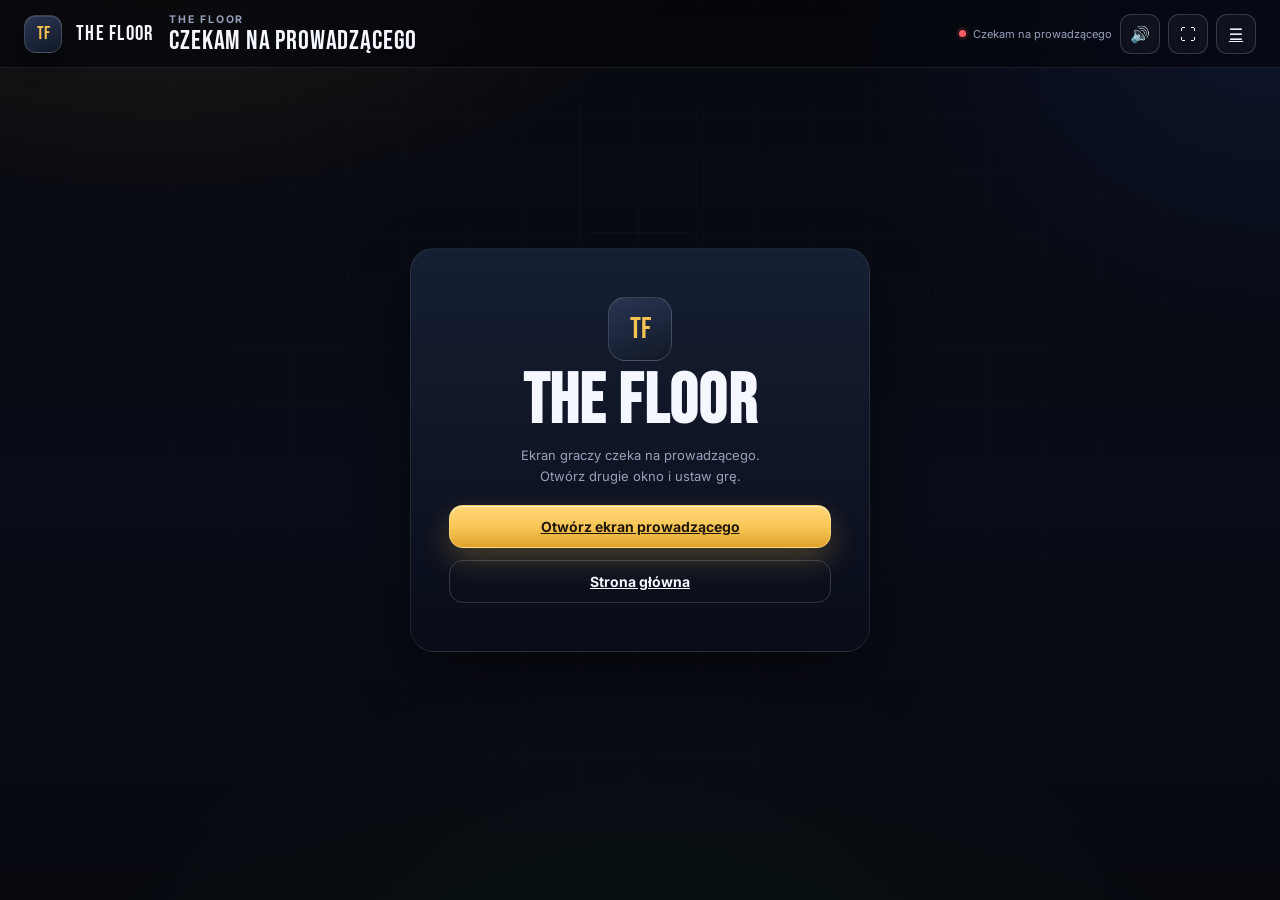
==== commit d0348e30: "Zmień zasady pojedynków i dodaj dźwięki The Floor. PASS nie zabiera już czasu, błąd oddaje tylko jed" ====
--- a/board.html
+++ b/board.html
@@ -18,7 +18,7 @@
         <span class="brand-mark">TF</span>
         <span>
           <span class="brand-name">THE FLOOR</span>
-          <span class="brand-sub">ekran graczy</span>
+          <span class="brand-sub">ekran graczy · by Mateusz</span>
         </span>
       </div>
       <div class="turn-label">
@@ -29,6 +29,7 @@
       <div class="top-spacer"></div>
       <div class="top-actions">
         <span class="conn"><span class="dot" id="board-dot"></span><span id="board-conn">Łączę…</span></span>
+        <button class="icon-btn" id="board-sound" type="button" title="Dźwięk" aria-label="Włącz lub wyłącz dźwięk">🔊</button>
         <button class="icon-btn" id="board-fullscreen" type="button" title="Pełny ekran" aria-label="Pełny ekran">⛶</button>
         <a class="icon-btn" href="index.html" title="Menu" aria-label="Menu">☰</a>
       </div>
@@ -60,10 +61,8 @@
       </section>
     </main>
 
-    <div class="answer-banner hidden" id="answer-banner">
-      <div class="answer-banner-kicker" id="answer-banner-kicker">PASS · −3 s</div>
+    <div class="answer-banner hidden" id="answer-banner" role="status" aria-live="polite">
       <div class="answer-banner-text" id="answer-banner-text">—</div>
-      <div class="answer-banner-note" id="answer-banner-note">Odpowiedź na chwilę — zegar nadal leci</div>
     </div>
 
     <div class="conquest-banner hidden" id="conquest-banner">
--- a/assets/css/style.css
+++ b/assets/css/style.css
@@ -186,12 +186,38 @@
 .brand-sub { display: block; font-size: 10.5px; letter-spacing: 0.24em; color: var(--muted); text-transform: uppercase; margin-top: 3px; }
 .topbar-right { display: flex; align-items: center; gap: 10px; flex-wrap: wrap; }
 
-.lobby-wrap { flex: 1; width: min(1280px, 100%); margin: 0 auto; padding: 12px clamp(16px, 4vw, 42px) 60px; }
-.hero { padding: clamp(18px, 4vw, 42px) 0 clamp(22px, 4vw, 40px); }
+.lobby-wrap { flex: 1; width: min(1280px, 100%); margin: 0 auto; padding: clamp(24px, 4vw, 48px) clamp(18px, 4vw, 46px) 72px; }
+.hero { padding: clamp(10px, 3vw, 30px) 0 clamp(24px, 4vw, 40px); }
 .hero h1 { margin: 10px 0 0; font-family: var(--display); font-size: clamp(54px, 10vw, 118px); line-height: 0.85; letter-spacing: 0.01em; }
 .hero h1 span { display: block; }
 .hero p { max-width: 720px; color: var(--muted); font-size: clamp(14px, 1.5vw, 17px); line-height: 1.6; margin: 18px 0 0; }
 .hero-meta { display: flex; gap: 10px; flex-wrap: wrap; margin-top: 22px; }
+
+.launch-card {
+  display: grid;
+  grid-template-columns: minmax(0, 1.35fr) minmax(280px, 0.8fr);
+  gap: clamp(20px, 3vw, 38px);
+  align-items: center;
+  padding: clamp(22px, 3.2vw, 38px);
+}
+.launch-copy h2 {
+  margin: 7px 0 0;
+  font-family: var(--display);
+  font-size: clamp(30px, 4vw, 48px);
+  letter-spacing: 0.03em;
+  line-height: 0.98;
+}
+.launch-copy p { margin: 12px 0 0; color: var(--muted); font-size: 14px; line-height: 1.6; }
+.launch-actions { display: grid; gap: 10px; align-content: center; }
+.launch-actions .btn { width: 100%; }
+.launch-actions .start-note { margin: 2px 0 0; }
+
+.rules-card { margin-top: 22px; padding: clamp(22px, 3vw, 32px); }
+.rules-card .panel-head { margin-bottom: 18px; }
+.rules-grid { display: grid; grid-template-columns: repeat(3, minmax(0, 1fr)); gap: 10px; }
+.rules-grid > div { border: 1px solid var(--line); border-radius: 13px; background: rgba(255, 255, 255, 0.025); padding: 14px 15px; }
+.rules-grid b { display: block; font-family: var(--display); font-size: 21px; letter-spacing: 0.04em; color: var(--gold); margin-bottom: 5px; }
+.rules-grid p { margin: 0; font-size: 12.5px; line-height: 1.55; color: var(--muted); }
 
 .setup { display: grid; grid-template-columns: 360px minmax(0, 1fr); gap: 22px; align-items: start; }
 .setup > * { min-width: 0; }
@@ -368,6 +394,8 @@
 .judge.ok:hover { filter: brightness(1.05); }
 .judge.pass { background: linear-gradient(180deg, #ffd37a, var(--amber) 50%, #db8a10); color: #241604; box-shadow: 0 18px 40px rgba(255, 176, 46, 0.2), inset 0 1px 0 rgba(255, 255, 255, 0.45); }
 .judge.pass:hover { filter: brightness(1.05); }
+.judge.wrong { background: linear-gradient(180deg, #ff8d94, #ef4b57 50%, #a9232f); color: #2b0509; box-shadow: 0 18px 40px rgba(239, 75, 87, 0.2), inset 0 1px 0 rgba(255, 255, 255, 0.4); }
+.judge.wrong:hover { filter: brightness(1.05); }
 .judge.ok.flash { animation: okFlash 0.5s ease; }
 @keyframes okFlash { 0% { box-shadow: 0 0 0 0 rgba(47, 214, 124, 0.7); } 100% { box-shadow: 0 0 0 26px rgba(47, 214, 124, 0); } }
 .kbd { font-family: var(--sans); font-size: 10px; font-weight: 800; padding: 3px 6px; border-radius: 5px; background: rgba(0, 0, 0, 0.22); border: 1px solid rgba(0, 0, 0, 0.18); }
@@ -431,11 +459,14 @@
 /* ---------- responsywność ---------- */
 @media (max-width: 1080px) {
   .how { grid-template-columns: repeat(2, 1fr); }
+  .launch-card { grid-template-columns: minmax(0, 1.2fr) minmax(260px, 0.8fr); }
+  .rules-grid { grid-template-columns: repeat(2, minmax(0, 1fr)); }
   .host-main { grid-template-columns: minmax(0, 1.15fr) minmax(280px, 0.85fr); }
 }
 @media (max-width: 900px) {
   .setup { grid-template-columns: 1fr; }
   .setup-side { position: static; }
+  .launch-card { grid-template-columns: 1fr; }
 }
 @media (max-width: 820px) {
   .screen { height: auto; min-height: 100dvh; overflow: visible; }
@@ -472,6 +503,9 @@
 
 @media (max-width: 560px) {
   .how { grid-template-columns: 1fr; }
+  .rules-grid { grid-template-columns: 1fr; }
+  .lobby-wrap { padding-left: 16px; padding-right: 16px; }
+  .launch-card, .rules-card { padding: 18px; }
   .topbar { padding: 14px 16px; }
   .brand-sub { display: none; }
   .hero h1 { font-size: 58px; }
--- a/assets/css/floor.css
+++ b/assets/css/floor.css
@@ -328,7 +328,6 @@
 .duel-question-wrap.logo .duel-question-img { padding: 8px; }
 .duel-answer { font-size: clamp(24px, 2.7vw, 38px); }
 .answer-meta { font-size: 10.5px; }
-.host-pass-note { border: 1px solid rgba(246, 196, 83, 0.3); background: rgba(246, 196, 83, 0.09); color: #ffe3a1; border-radius: 8px; padding: 7px 9px; font-size: 11px; font-weight: 700; line-height: 1.35; }
 
 .clock-card {
   --pc: var(--muted);
@@ -351,12 +350,10 @@
 .clock-card.active { border-color: color-mix(in srgb, var(--pc) 75%, white); background: linear-gradient(150deg, color-mix(in srgb, var(--pc) 18%, transparent), rgba(255, 255, 255, 0.02)); box-shadow: inset 0 0 0 1px color-mix(in srgb, var(--pc) 35%, transparent), 0 10px 26px rgba(0, 0, 0, 0.25); }
 .clock-card.active .clock-role { color: color-mix(in srgb, var(--pc) 80%, white); }
 .clock-card.low .clock-time { color: var(--red); animation: clockPulse 0.8s ease-in-out infinite; }
-.clock-card.penalty { animation: penaltyFlash 0.5s ease; }
 @keyframes clockPulse { 50% { opacity: 0.65; } }
-@keyframes penaltyFlash { 0% { border-color: var(--red); background: rgba(255, 93, 100, 0.2); } 100% { border-color: var(--line); } }
-
-.duel-controls { display: grid; grid-template-columns: 1fr 1fr; gap: 10px; padding: 10px clamp(12px, 1.6vw, 20px) 14px; background: linear-gradient(180deg, transparent, rgba(5, 7, 13, 0.7)); z-index: 6; }
-.duel-controls .judge { min-height: clamp(58px, 9vh, 88px); border-radius: 15px; display: flex; align-items: center; justify-content: center; gap: 12px; border: 0; font-family: var(--display); font-size: clamp(23px, 2.6vw, 34px); letter-spacing: 0.05em; }
+
+.duel-controls { display: grid; grid-template-columns: 1.05fr 1fr 1fr; gap: 10px; padding: 10px clamp(12px, 1.6vw, 20px) 14px; background: linear-gradient(180deg, transparent, rgba(5, 7, 13, 0.7)); z-index: 6; }
+.duel-controls .judge { min-height: clamp(58px, 9vh, 88px); border-radius: 15px; display: flex; align-items: center; justify-content: center; gap: 9px; border: 0; font-family: var(--display); font-size: clamp(20px, 2.2vw, 31px); letter-spacing: 0.05em; }
 .duel-controls .judge span { display: block; }
 .duel-controls .judge small { display: block; font-family: var(--sans); font-size: 9.5px; letter-spacing: 0.1em; opacity: 0.65; margin-top: 2px; }
 .duel-controls .kbd { margin-left: auto; margin-right: 6px; }
@@ -570,6 +567,10 @@
   .clock-time { font-size: clamp(32px, 7vw, 46px); }
   .board-legend { display: none; }
   .duel-prompt { white-space: normal; text-align: center; }
+}
+@media (max-width: 720px) {
+  .duel-controls { grid-template-columns: 1fr 1fr; }
+  .duel-controls #btn-wrong { grid-column: 1 / -1; }
 }
 @media (max-width: 640px) {
   .game-top { gap: 7px; padding: 9px 12px; }
@@ -640,7 +641,6 @@
 
 .duel-answer { font-size: clamp(30px, 3.2vw, 46px); }
 .answer-meta { font-size: 12px; }
-.host-pass-note { font-size: 12.5px; padding: 9px 11px; }
 
 .answer-banner {
   min-width: min(680px, 92vw);
@@ -653,6 +653,10 @@
 .answer-banner[data-type='correct'] {
   background: linear-gradient(180deg, #b9ffd8, #59e39a 55%, #20b96a);
   color: #052015;
+}
+.answer-banner[data-type='wrong'] {
+  background: linear-gradient(180deg, #ffc2c7, #ff6975 55%, #d53243);
+  color: #26050a;
 }
 .answer-banner[data-type='correct'] .answer-banner-kicker,
 .answer-banner[data-type='correct'] .answer-banner-note { color: rgba(5, 32, 21, 0.68); }
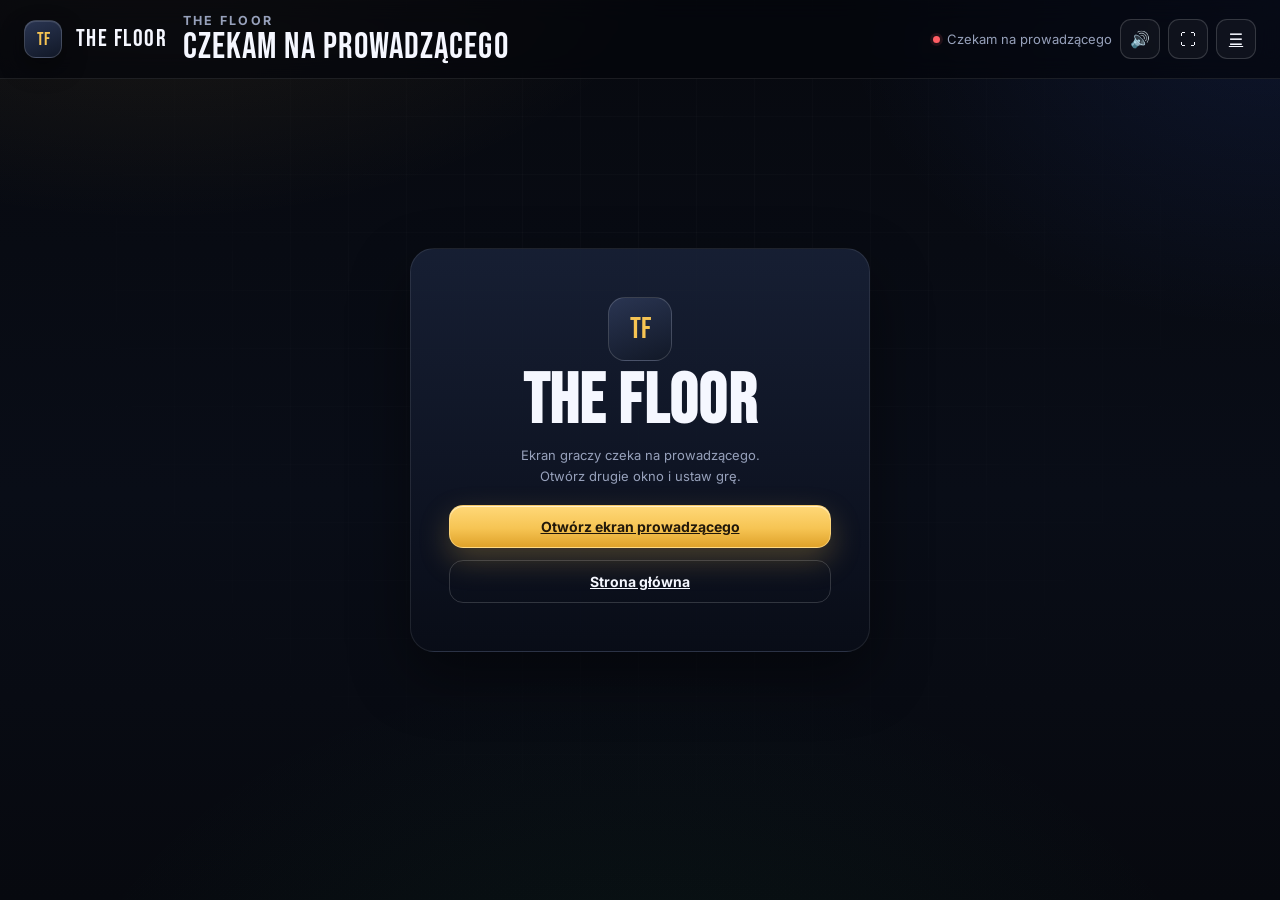
==== commit 7ca6b01e: "Dodaj odliczanie w scenie boardu i zasłoń logotypy piwa. Odliczanie nie zależy już od nakładki intro" ====
--- a/board.html
+++ b/board.html
@@ -26,6 +26,10 @@
         <span class="t2" id="board-title">Czekam na prowadzącego</span>
       </div>
       <div class="board-cat" id="board-cat" hidden>—</div>
+      <div class="board-turn" id="board-turn" aria-live="polite" hidden>
+        <span>WYBIERA:</span>
+        <b id="board-turn-name">—</b>
+      </div>
       <div class="top-spacer"></div>
       <div class="top-actions">
         <span class="conn"><span class="dot" id="board-dot"></span><span id="board-conn">Łączę…</span></span>
@@ -39,6 +43,7 @@
       <section class="board-screen" id="board-screen">
         <div class="board-stage">
           <div class="floor-grid board-floor" id="board-floor"></div>
+          <div class="board-setup" id="board-setup" hidden></div>
         </div>
         <div class="board-bottom">
           <div class="board-caption" id="board-caption">Prowadzący ustawia grę…</div>
@@ -49,8 +54,15 @@
       <section class="duel-screen" id="duel-screen" hidden>
         <div class="duel-players" id="duel-players"></div>
         <div class="duel-stage" id="duel-stage">
+          <div class="duel-image-bg" id="duel-image-bg" aria-hidden="true"></div>
+          <div class="duel-clue" id="duel-clue" hidden></div>
+          <div class="duel-text" id="duel-text" hidden></div>
           <img class="duel-image" id="duel-image" alt="" hidden />
-          <div class="duel-loading" id="duel-loading"><div class="spinner"></div><span>Losuję pytanie…</span></div>
+          <div class="duel-loading" id="duel-loading"><div class="spinner"></div><span>Przygotowuję pytanie…</span></div>
+          <div class="duel-stage-intro" id="duel-stage-intro" hidden>
+            <div class="duel-stage-intro-kicker">POJEDYNEK</div>
+            <div class="duel-stage-intro-count" id="duel-stage-intro-count">3</div>
+          </div>
           <div class="duel-prompt" id="duel-prompt">—</div>
         </div>
         <div class="mini-board-wrap">
--- a/assets/css/floor.css
+++ b/assets/css/floor.css
@@ -110,10 +110,11 @@
 .floor-grid {
   --cols: 7;
   --rows: 7;
+  --tile-gap: clamp(3px, 0.45vw, 6px);
   display: grid;
   grid-template-columns: repeat(var(--cols), minmax(0, 1fr));
   grid-template-rows: repeat(var(--rows), minmax(0, 1fr));
-  gap: clamp(3px, 0.45vw, 6px);
+  gap: var(--tile-gap);
   aspect-ratio: var(--cols) / var(--rows);
   width: min(100%, calc(100cqh * var(--cols) / var(--rows)));
   max-height: 100%;
@@ -133,20 +134,81 @@
   padding: clamp(4px, 0.45vw, 6px);
   display: flex;
   flex-direction: column;
-  justify-content: space-between;
-  align-items: flex-start;
+  justify-content: center;
+  align-items: center;
   gap: 2px;
-  text-align: left;
+  text-align: center;
   transition: transform 0.12s ease, box-shadow 0.2s ease, border-color 0.2s ease, opacity 0.2s ease;
   font: inherit;
 }
 button.floor-tile { cursor: pointer; }
 button.floor-tile:hover { border-color: rgba(255, 255, 255, 0.4); transform: translateY(-1px); }
+
+/* Pola tego samego gracza i tej samej kategorii tworzą jeden kształt:
+   znikają wspólne krawędzie, a sąsiednie kafelki zachodzą na przerwę. */
+.floor-tile.merged { background: color-mix(in srgb, var(--pc, #64708a) 22%, #0b1120); }
+.floor-tile.merge-up {
+  margin-top: calc(var(--tile-gap) * -1 - 1px);
+  border-top-width: 0;
+  border-top-color: transparent;
+  border-top-left-radius: 0;
+  border-top-right-radius: 0;
+}
+.floor-tile.merge-down {
+  border-bottom-width: 0;
+  border-bottom-color: transparent;
+  border-bottom-left-radius: 0;
+  border-bottom-right-radius: 0;
+}
+.floor-tile.merge-left {
+  margin-left: calc(var(--tile-gap) * -1 - 1px);
+  border-left-width: 0;
+  border-left-color: transparent;
+  border-top-left-radius: 0;
+  border-bottom-left-radius: 0;
+}
+.floor-tile.merge-right {
+  border-right-width: 0;
+  border-right-color: transparent;
+  border-top-right-radius: 0;
+  border-bottom-right-radius: 0;
+}
+.floor-tile.merge-cont .tile-cat,
+.floor-tile.merge-cont .tile-dot { display: none; }
+.floor-tile.merged .tile-cat { text-shadow: 0 1px 2px rgba(0, 0, 0, 0.55); }
+
+/* Wspólne krawędzie nie mogą dostawać późniejszych obwódek (same-cat,
+   source-option itd.), bo wtedy jeden kształt znów wygląda jak kratki. */
+.floor-tile.merged.same-cat,
+.floor-tile.merged.source,
+.floor-tile.merged.target,
+.floor-tile.merged.challenger,
+.floor-tile.merged.defender,
+.floor-tile.merged.conquered,
+.floor-tile.merged.winner { box-shadow: none; }
+.floor-tile.merged.source { border-color: transparent; }
+.floor-tile.merged.source { background: color-mix(in srgb, var(--pc, #64708a) 48%, #0b1120); }
+/* Wybieralne scalone pole musi być widoczne: złota obwódka na każdym
+   kafelku grupy pokazuje, że można w nie kliknąć. */
+.floor-tile.merged.source-option {
+  background: color-mix(in srgb, var(--pc, #64708a) 34%, #0b1120);
+  border-color: rgba(246, 196, 83, 0.9);
+  box-shadow: inset 0 0 0 2px rgba(246, 196, 83, 0.85), 0 0 18px rgba(246, 196, 83, 0.22);
+  z-index: 2;
+}
+
 .tile-emoji { font-size: clamp(9px, 1.8cqh, 16px); line-height: 1; opacity: 0.9; flex: none; }
+/* Jeden wspólny styl podpisu kafelka. Wcześniej ten sam selektor był
+   powtarzany kilka razy z mniejszymi rozmiarami i ostatnia reguła
+   sprowadzała nazwy kategorii do 7–14 px. */
 .tile-cat {
-  font-size: clamp(8px, 1.55cqh, 13.5px);
+  width: 100%;
+  max-width: 100%;
+  /* Fallback dla starszych telewizorów bez jednostek kontenera. */
+  font-size: clamp(12px, 1.45vw, 22px);
+  font-size: clamp(12px, 1.45cqw, 22px);
   font-weight: 800;
-  line-height: 1.1;
+  line-height: 1.14;
   letter-spacing: 0;
   overflow: hidden;
   display: -webkit-box;
@@ -154,8 +216,9 @@
   -webkit-box-orient: vertical;
   overflow-wrap: break-word;
   word-break: normal;
-  hyphens: auto;
-  max-width: 100%;
+  hyphens: none;
+  text-align: center;
+  text-wrap: balance;
 }
 .tile-attack {
   position: absolute;
@@ -287,14 +350,17 @@
 .host-game-body {
   flex: 1;
   min-height: 0;
-  display: grid;
-  grid-template-columns: minmax(0, 1.45fr) minmax(300px, 0.72fr);
+  min-width: 0;
+  display: grid;
+  grid-template-columns: minmax(0, 1.55fr) minmax(280px, 0.68fr);
   gap: 12px;
-}
+  overflow: hidden;
+}
+.host-game-body > * { min-width: 0; }
 .host-floor-card { padding: 12px; display: flex; flex-direction: column; gap: 9px; min-height: 0; min-width: 0; }
 .host-floor-card .panel-head { margin-bottom: 0; }
 .host-floor-card .floor-stage { flex: 1; }
-.game-side { min-height: 0; overflow: auto; display: flex; flex-direction: column; gap: 10px; scrollbar-width: thin; }
+.game-side { min-height: 0; min-width: 0; overflow-x: hidden; overflow-y: auto; display: flex; flex-direction: column; gap: 10px; scrollbar-width: thin; }
 .action-card { padding: 15px; flex: none; }
 .action-title { font-family: var(--display); font-size: clamp(27px, 3vw, 38px); line-height: 0.95; letter-spacing: 0.02em; margin: 3px 0 8px; overflow-wrap: anywhere; }
 .action-text { font-size: 12px; line-height: 1.5; color: var(--muted); margin: 0 0 10px; }
@@ -308,25 +374,66 @@
 .mini-name { flex: 1; min-width: 0; overflow: hidden; text-overflow: ellipsis; white-space: nowrap; font-weight: 700; }
 .mini-tiles { font-size: 10px; color: var(--muted); white-space: nowrap; }
 
-.duel-card { padding: 13px; display: flex; flex-direction: column; gap: 8px; flex: 1; min-height: 0; overflow: auto; }
+.duel-card { padding: 13px; display: flex; flex-direction: column; gap: 8px; flex: 1; min-height: 0; min-width: 0; overflow-x: hidden; overflow-y: auto; }
 .duel-cat { font-size: 12px; font-weight: 800; color: var(--gold); letter-spacing: 0.03em; }
 .duel-question-wrap {
   position: relative;
   flex: 1;
-  min-height: 120px;
+  width: 100%;
+  min-width: 0;
+  min-height: 150px;
   border-radius: 12px;
   border: 1px solid var(--line);
   background: rgba(0, 0, 0, 0.35);
   overflow: hidden;
   display: grid;
   place-items: center;
-  padding: 6px;
-}
-.duel-question-img { width: auto; height: auto; max-width: 100%; max-height: 26vh; object-fit: contain; margin: auto; }
-.duel-question-img.blurred, .duel-image.blurred { filter: blur(6px) saturate(1.08); }
+  padding: 0;
+}
+.duel-question-img { position: absolute; inset: 0; width: 100%; height: 100%; min-width: 0; max-width: 100%; max-height: 100%; object-fit: cover; object-position: center; margin: auto; display: block; z-index: 1; }
+.duel-question-bg, .duel-image-bg {
+  position: absolute;
+  inset: -7%;
+  z-index: 0;
+  background-position: center;
+  background-size: cover;
+  background-repeat: no-repeat;
+  filter: blur(24px) brightness(0.38) saturate(0.78);
+  transform: scale(1.04);
+  pointer-events: none;
+}
+.duel-question-bg[hidden], .duel-image-bg[hidden] { display: none; }
+.duel-text, .duel-question-text {
+  position: absolute;
+  inset: 0;
+  z-index: 2;
+  display: grid;
+  place-items: center;
+  padding: clamp(18px, 3vw, 54px);
+  overflow: auto;
+  color: #f7f2e6;
+  text-align: center;
+  white-space: pre-line;
+  font-family: var(--sans);
+  font-size: clamp(20px, 2.35vw, 38px);
+  font-weight: 800;
+  line-height: 1.38;
+  letter-spacing: 0.01em;
+  background:
+    radial-gradient(620px 360px at 50% 48%, rgba(246, 196, 83, 0.10), transparent 72%),
+    #080c15;
+}
+.duel-text[hidden], .duel-question-text[hidden] { display: none; }
+.duel-question-img[hidden], .duel-image[hidden] { display: none; }
+.duel-question-img.blurred, .duel-image.blurred {
+  /* Logotypy mają nazwę w środku. Delikatny blur nadal ją zdradzał, więc
+     rozmycie jest teraz naprawdę mocne — bez czytelnych liter. */
+  filter: blur(22px) saturate(0.5) brightness(0.9);
+  transform: scale(1.04);
+}
 .duel-question-wrap.logo { background: #f3f5fa; border-color: rgba(255, 255, 255, 0.4); }
-.duel-question-wrap.logo .duel-question-img { padding: 8px; }
-.duel-answer { font-size: clamp(24px, 2.7vw, 38px); }
+.duel-question-wrap.logo .duel-question-img { width: auto; height: auto; max-width: 82%; max-height: 82%; object-fit: contain; padding: 8px; }
+.duel-answer { font-size: clamp(22px, 2.15vw, 34px); line-height: 1.02; max-width: 100%; overflow-wrap: anywhere; }
 .answer-meta { font-size: 10.5px; }
 
 .clock-card {
@@ -352,10 +459,10 @@
 .clock-card.low .clock-time { color: var(--red); animation: clockPulse 0.8s ease-in-out infinite; }
 @keyframes clockPulse { 50% { opacity: 0.65; } }
 
-.duel-controls { display: grid; grid-template-columns: 1.05fr 1fr 1fr; gap: 10px; padding: 10px clamp(12px, 1.6vw, 20px) 14px; background: linear-gradient(180deg, transparent, rgba(5, 7, 13, 0.7)); z-index: 6; }
-.duel-controls .judge { min-height: clamp(58px, 9vh, 88px); border-radius: 15px; display: flex; align-items: center; justify-content: center; gap: 9px; border: 0; font-family: var(--display); font-size: clamp(20px, 2.2vw, 31px); letter-spacing: 0.05em; }
+.duel-controls { display: grid; grid-template-columns: 1fr 1fr; gap: 10px; padding: 8px clamp(12px, 1.6vw, 20px) 10px; background: linear-gradient(180deg, transparent, rgba(5, 7, 13, 0.7)); z-index: 6; }
+.duel-controls .judge { min-height: 46px; padding: 6px 12px; border-radius: 12px; display: flex; align-items: center; justify-content: center; gap: 8px; border: 0; font-family: var(--display); font-size: clamp(16px, 1.45vw, 21px); letter-spacing: 0.04em; }
 .duel-controls .judge span { display: block; }
-.duel-controls .judge small { display: block; font-family: var(--sans); font-size: 9.5px; letter-spacing: 0.1em; opacity: 0.65; margin-top: 2px; }
+.duel-controls .judge small { display: block; font-family: var(--sans); font-size: 8px; letter-spacing: 0.08em; opacity: 0.65; margin-top: 1px; }
 .duel-controls .kbd { margin-left: auto; margin-right: 6px; }
 
 /* ---------------- board ---------------- */
@@ -381,23 +488,104 @@
   overflow: hidden;
   container-type: size;
 }
-.board-floor { width: min(100%, calc(100cqh * var(--cols) / var(--rows))); }
+.board-floor { width: 100%; height: 100%; max-height: 100%; aspect-ratio: auto; }
+.board-setup {
+  position: absolute;
+  inset: 0;
+  z-index: 4;
+  display: grid;
+  place-content: center;
+  justify-items: center;
+  gap: clamp(14px, 2.5vh, 28px);
+  padding: clamp(16px, 3vw, 40px);
+  text-align: center;
+  background:
+    radial-gradient(700px 360px at 50% 42%, rgba(246, 196, 83, 0.10), transparent 68%),
+    rgba(5, 8, 15, 0.72);
+  backdrop-filter: blur(3px);
+}
+.board-setup[hidden] { display: none; }
+.board-setup-kicker { font-size: clamp(14px, 1.25vw, 20px); font-weight: 800; letter-spacing: 0.2em; color: var(--gold); }
+.board-setup-title { margin: -8px 0 0; font-family: var(--display); font-size: clamp(52px, 5.8vw, 96px); line-height: 0.9; letter-spacing: 0.02em; }
+.board-setup-sub { margin: 0; max-width: 780px; color: var(--muted); font-size: clamp(16px, 1.45vw, 24px); line-height: 1.5; }
+.board-setup-players {
+  --setup-gap: clamp(8px, 1.2vw, 14px);
+  display: flex;
+  flex-wrap: wrap;
+  justify-content: center;
+  align-items: stretch;
+  gap: var(--setup-gap);
+  width: min(1100px, 92vw);
+  margin-top: 2px;
+}
+.board-setup-player {
+  display: grid;
+  justify-items: center;
+  gap: 7px;
+  flex: 0 1 calc((100% - 3 * var(--setup-gap)) / 4);
+  max-width: calc((100% - 3 * var(--setup-gap)) / 4);
+  min-width: 0;
+  padding: clamp(12px, 1.6vw, 20px) clamp(10px, 1.4vw, 18px);
+  border: 1px solid color-mix(in srgb, var(--pc) 62%, transparent);
+  border-radius: clamp(12px, 1.5vw, 18px);
+  background: linear-gradient(155deg, color-mix(in srgb, var(--pc) 22%, #0b1120), color-mix(in srgb, var(--pc) 7%, #080d18));
+  box-shadow: inset 0 0 0 1px color-mix(in srgb, var(--pc) 14%, transparent), 0 10px 28px rgba(0, 0, 0, 0.22);
+}
+.board-setup-dot { width: clamp(18px, 2.3vw, 28px); height: clamp(18px, 2.3vw, 28px); border-radius: 50%; background: var(--pc); box-shadow: 0 0 0 5px color-mix(in srgb, var(--pc) 14%, transparent), 0 0 22px color-mix(in srgb, var(--pc) 40%, transparent); }
+.board-setup-player b { max-width: 100%; overflow: hidden; text-overflow: ellipsis; white-space: nowrap; font-family: var(--display); font-size: clamp(20px, 2.6vw, 34px); line-height: 1; letter-spacing: 0.02em; }
+.board-setup-player span { font-size: clamp(12px, 1vw, 16px); font-weight: 800; letter-spacing: 0.12em; color: var(--muted); text-transform: uppercase; }
+
+.host-floor-card .floor-grid { width: 100%; height: 100%; max-height: 100%; aspect-ratio: auto; }
 .board-bottom { display: flex; align-items: center; justify-content: space-between; gap: 12px; flex-wrap: wrap; padding: 0 4px; min-height: 24px; }
-.board-caption { font-family: var(--display); font-size: clamp(15px, 1.8vw, 23px); letter-spacing: 0.04em; color: #d9e1f3; }
+.board-caption { font-family: var(--display); font-size: clamp(18px, 2vw, 28px); letter-spacing: 0.04em; color: #d9e1f3; }
 .board-caption::before { content: '●'; color: var(--gold); font-size: 0.55em; margin-right: 8px; vertical-align: 0.18em; }
 .board-legend { justify-content: flex-end; }
+.board-top { position: relative; }
+/* Ekran boardu jest często oglądany z kilku metrów. Nagłówek, tytuł
+   i podpis stanu nie mogą być mikroskopijne tylko dlatego, że mieszczą
+   się w pasku obok logo. */
+.floor-board .turn-label .t1 { font-size: 12.5px; }
+.floor-board .turn-label .t2 { font-size: clamp(24px, 2.8vw, 38px); }
+.floor-board .conn { font-size: 13px; }
+.floor-board .brand-name { font-size: 24px; }
+.board-turn {
+  position: absolute;
+  left: 50%;
+  top: 50%;
+  transform: translate(-50%, -50%);
+  display: flex;
+  align-items: baseline;
+  gap: 9px;
+  z-index: 2;
+  pointer-events: none;
+  white-space: nowrap;
+}
+.board-turn span {
+  font-size: 16px;
+  font-weight: 900;
+  letter-spacing: 0.1em;
+  color: var(--muted);
+}
+.board-turn b {
+  font-family: var(--display);
+  font-size: clamp(30px, 2.8vw, 44px);
+  letter-spacing: 0.04em;
+  color: var(--gold);
+  line-height: 1;
+}
 .board-top .board-cat {
   border: 1px solid rgba(246, 196, 83, 0.3);
   background: rgba(246, 196, 83, 0.08);
   border-radius: 999px;
   padding: 6px 12px;
-  font-size: 11px;
+  font-size: 18px;
   font-weight: 800;
   color: #ffe3a1;
   white-space: nowrap;
   max-width: 40vw;
   overflow: hidden;
   text-overflow: ellipsis;
+  margin-left: 60px;
 }
 
 .duel-screen {
@@ -428,7 +616,28 @@
   overflow: hidden;
 }
 .duel-stage::after { content: ''; position: absolute; inset: 0; box-shadow: inset 0 0 120px rgba(0, 0, 0, 0.55); pointer-events: none; }
-.duel-image { max-width: 100%; max-height: 100%; object-fit: contain; position: relative; z-index: 1; animation: qIn 0.3s ease both; }
+.duel-clue {
+  position: absolute;
+  z-index: 3;
+  top: clamp(10px, 1.5vw, 18px);
+  left: clamp(10px, 1.5vw, 18px);
+  min-width: 54px;
+  padding: 7px 12px 6px;
+  border: 1px solid rgba(246, 196, 83, 0.55);
+  border-radius: 10px;
+  background: rgba(7, 11, 20, 0.86);
+  box-shadow: 0 0 0 1px rgba(246, 196, 83, 0.08), 0 8px 24px rgba(0, 0, 0, 0.35);
+  color: var(--gold);
+  font-family: var(--display);
+  font-size: clamp(22px, 2.6vw, 34px);
+  line-height: 0.9;
+  letter-spacing: 0.04em;
+  text-align: center;
+  pointer-events: none;
+}
+.duel-clue[hidden] { display: none; }
+.duel-clue small { display: block; margin-top: 4px; font-family: var(--sans); font-size: 8px; font-weight: 800; letter-spacing: 0.12em; color: var(--muted); }
+.duel-image { position: absolute; inset: 0; width: 100%; height: 100%; min-width: 0; max-width: 100%; max-height: 100%; object-fit: cover; object-position: center; z-index: 1; animation: qIn 0.3s ease both; }
 .duel-stage.logo-stage::before {
   content: '';
   position: absolute;
@@ -437,8 +646,41 @@
   background: #f3f5fa;
   box-shadow: 0 24px 80px rgba(0, 0, 0, 0.45);
 }
-.logo-stage .duel-image { max-width: 64%; max-height: 64%; padding: 1%; }
+.logo-stage .duel-image { inset: 0; width: auto; height: auto; max-width: 64%; max-height: 64%; object-fit: contain; padding: 1%; margin: auto; }
 .duel-loading { position: absolute; inset: 0; display: flex; flex-direction: column; align-items: center; justify-content: center; gap: 8px; color: var(--muted); font-size: 13px; z-index: 2; }
+.duel-loading[hidden] { display: none; }
+/* Awaryjne odliczanie wewnątrz sceny: działa nawet wtedy, gdy osobna
+   nakładka intro nie zdąży się pokazać na boardzie. */
+.duel-stage-intro {
+  position: absolute;
+  inset: 0;
+  z-index: 6;
+  display: grid;
+  place-content: center;
+  justify-items: center;
+  gap: clamp(2px, 1vh, 10px);
+  text-align: center;
+  background: radial-gradient(650px 380px at 50% 45%, rgba(246, 196, 83, 0.12), transparent 70%), rgba(5, 8, 15, 0.95);
+}
+.duel-stage-intro[hidden] { display: none; }
+.duel-stage-intro-kicker { font-size: clamp(13px, 1.4vw, 20px); font-weight: 900; letter-spacing: 0.28em; color: var(--gold); }
+.duel-stage-intro-count { font-family: var(--display); font-size: clamp(100px, 18vw, 210px); line-height: 0.8; color: var(--gold); text-shadow: 0 0 55px rgba(246, 196, 83, 0.4); }
+.duel-image-fallback {
+  position: absolute;
+  inset: 0;
+  z-index: 1;
+  display: flex;
+  flex-direction: column;
+  align-items: center;
+  justify-content: center;
+  gap: 10px;
+  color: var(--muted);
+  text-align: center;
+  padding: 24px;
+}
+.duel-image-fallback[hidden] { display: none; }
+.duel-image-fallback span { font-size: clamp(34px, 5vw, 62px); opacity: 0.55; }
+.duel-image-fallback b { font-size: 13px; letter-spacing: 0.08em; text-transform: uppercase; }
 .duel-prompt {
   position: absolute;
   z-index: 2;
@@ -454,7 +696,7 @@
   backdrop-filter: blur(10px);
   border-radius: 999px;
   padding: 7px 16px;
-  font-size: clamp(11px, 1.3vw, 14px);
+  font-size: clamp(15px, 1.45vw, 20px);
   font-weight: 700;
   color: #e6ebf7;
 }
@@ -471,7 +713,7 @@
   background: rgba(255, 255, 255, 0.02);
   overflow: hidden;
 }
-.mini-label { align-self: stretch; font-size: 8.5px; letter-spacing: 0.2em; color: var(--muted); font-weight: 800; }
+.mini-label { align-self: stretch; font-size: 11px; letter-spacing: 0.2em; color: var(--muted); font-weight: 800; }
 .mini {
   flex: 0 0 auto;
   width: 100%;
@@ -486,7 +728,7 @@
 .mini .floor-tile.duel-tile { box-shadow: inset 0 0 0 2px var(--gold), 0 0 10px rgba(246, 196, 83, 0.6); }
 .mini .floor-tile.dim { opacity: 0.9; filter: brightness(0.82); }
 .mini-legend { align-self: stretch; display: grid; gap: 4px; width: 100%; margin-top: 2px; max-height: 40%; overflow: auto; scrollbar-width: thin; }
-.mini-legend-row { display: flex; align-items: center; gap: 6px; font-size: 10px; color: var(--muted); }
+.mini-legend-row { display: flex; align-items: center; gap: 6px; font-size: 13px; color: var(--muted); }
 .mini-legend-dot { width: 7px; height: 7px; border-radius: 50%; background: var(--pc); flex: none; }
 .mini-legend-name { flex: 1; min-width: 0; overflow: hidden; text-overflow: ellipsis; white-space: nowrap; color: #d8dfef; font-weight: 700; }
 .mini-legend-count { white-space: nowrap; }
@@ -509,18 +751,20 @@
   transform: translateX(-50%);
   min-width: min(560px, 88vw);
   max-width: 92vw;
-  background: linear-gradient(180deg, #ffe291, #f6c453 55%, #e4a932);
-  color: #1d1507;
+  /* Czysty panel: ciemne tło, sama obwódka i poświata w kolorze wyniku. */
+  background: rgba(7, 10, 17, 0.96);
+  color: #f2f5fb;
+  border: 3px solid rgba(246, 196, 83, 0.98);
   border-radius: 16px;
   padding: 12px 22px;
   text-align: center;
-  box-shadow: 0 24px 70px rgba(0, 0, 0, 0.6), 0 0 0 1px rgba(255, 255, 255, 0.35) inset;
+  box-shadow: 0 24px 80px rgba(0, 0, 0, 0.72), inset 0 0 0 1px rgba(255, 255, 255, 0.1), 0 0 0 1px rgba(246, 196, 83, 0.22), 0 0 52px rgba(246, 196, 83, 0.34);
   animation: bannerIn 0.22s cubic-bezier(0.2, 1.2, 0.3, 1) both;
 }
 .answer-banner.hidden { display: none; }
-.answer-banner-kicker { font-size: 9.5px; font-weight: 900; letter-spacing: 0.24em; text-transform: uppercase; color: rgba(29, 21, 7, 0.65); }
+.answer-banner-kicker { font-size: 9.5px; font-weight: 900; letter-spacing: 0.24em; text-transform: uppercase; color: rgba(246, 196, 83, 0.78); }
 .answer-banner-text { font-family: var(--display); font-size: clamp(30px, 4.6vw, 58px); line-height: 1; letter-spacing: 0.015em; overflow-wrap: anywhere; }
-.answer-banner-note { font-size: 10px; font-weight: 700; color: rgba(29, 21, 7, 0.6); margin-top: 2px; }
+.answer-banner-note { font-size: 10px; font-weight: 700; color: rgba(220, 226, 240, 0.62); margin-top: 2px; }
 @keyframes bannerIn { from { opacity: 0; transform: translate(-50%, 16px) scale(0.97); } to { opacity: 1; transform: translate(-50%, 0) scale(1); } }
 
 .waiting-card {
@@ -562,7 +806,7 @@
   .host-game { overflow: auto; }
   .host-game-body { grid-template-columns: 1fr; }
   .host-floor-card { min-height: 46vh; }
-  .game-side { overflow: visible; }
+  .game-side { overflow-x: hidden; overflow-y: visible; }
   .duel-card { min-height: 260px; }
   .clock-time { font-size: clamp(32px, 7vw, 46px); }
   .board-legend { display: none; }
@@ -570,7 +814,6 @@
 }
 @media (max-width: 720px) {
   .duel-controls { grid-template-columns: 1fr 1fr; }
-  .duel-controls #btn-wrong { grid-column: 1 / -1; }
 }
 @media (max-width: 640px) {
   .game-top { gap: 7px; padding: 9px 12px; }
@@ -588,9 +831,10 @@
   .clock-name { font-size: 15px; }
   .clock-time { font-size: 30px; }
   .duel-controls { gap: 7px; }
-  .duel-controls .judge { font-size: 20px; gap: 7px; }
+  .duel-controls .judge { font-size: 17px; gap: 7px; min-height: 44px; }
   .duel-controls .kbd { display: none; }
   .board-caption { font-size: 13px; }
+  .board-turn { position: static; transform: none; margin-left: auto; }
   .board-bottom { min-height: 18px; }
   .mini-board-wrap { height: 42px; }
   .board .overlay-title, .host .overlay-title { font-size: clamp(36px, 12vw, 70px); }
@@ -598,15 +842,14 @@
 /* ============================================================
    Czytelność planszy / TV / nowe stany pojedynku
    ============================================================ */
-.tile-cat {
-  font-size: clamp(11px, 1.85cqh, 18px);
-  line-height: 1.12;
-  -webkit-line-clamp: 2;
-  overflow-wrap: anywhere;
-  text-wrap: balance;
+.duel-host-prompt {
+  font-size: 12px;
+  line-height: 1.35;
+  color: var(--text);
+  margin-top: -2px;
 }
 .floor-tile { padding: clamp(5px, 0.65vw, 9px); }
-.floor-tile.same-cat {
+.floor-tile.same-cat:not(.merged) {
   border-color: color-mix(in srgb, var(--pc, #64708a) 70%, white);
   box-shadow: inset 0 0 0 1px color-mix(in srgb, var(--pc, #64708a) 45%, transparent);
 }
@@ -629,18 +872,17 @@
 .legend-chip { font-size: 13px; padding: 6px 12px; gap: 8px; }
 .legend-chip::before { width: 9px; height: 9px; }
 .setup-board-card .legend { justify-content: flex-end; gap: 8px; }
-.board-legend .legend-chip { font-size: 13px; padding: 6px 12px; }
+.board-legend .legend-chip { font-size: 15px; padding: 7px 14px; }
 .board-caption { letter-spacing: 0.03em; }
-.board-cat { font-size: 13px; }
-
-.duel-player { padding: 9px 16px; }
-.duel-player .clock-name { font-size: clamp(22px, 2.3vw, 34px); }
-.duel-player .clock-role { font-size: 10px; }
-.duel-player .clock-tiles { font-size: 11px; }
-.duel-player .clock-time { font-size: clamp(40px, 5.5vw, 76px); }
-
-.duel-answer { font-size: clamp(30px, 3.2vw, 46px); }
-.answer-meta { font-size: 12px; }
+
+.duel-player { padding: 10px 18px; }
+.duel-player .clock-name { font-size: clamp(26px, 2.6vw, 40px); }
+.duel-player .clock-role { font-size: 12px; }
+.duel-player .clock-tiles { font-size: 13px; }
+.duel-player .clock-time { font-size: clamp(48px, 5.8vw, 84px); }
+
+.duel-answer { font-size: clamp(22px, 2.15vw, 34px); line-height: 1.02; }
+.answer-meta { font-size: 11px; }
 
 .answer-banner {
   min-width: min(680px, 92vw);
@@ -651,15 +893,21 @@
 .answer-banner-kicker { font-size: 11px; }
 .answer-banner-note { font-size: 12px; margin-top: 4px; }
 .answer-banner[data-type='correct'] {
-  background: linear-gradient(180deg, #b9ffd8, #59e39a 55%, #20b96a);
-  color: #052015;
-}
-.answer-banner[data-type='wrong'] {
-  background: linear-gradient(180deg, #ffc2c7, #ff6975 55%, #d53243);
-  color: #26050a;
-}
-.answer-banner[data-type='correct'] .answer-banner-kicker,
-.answer-banner[data-type='correct'] .answer-banner-note { color: rgba(5, 32, 21, 0.68); }
+  border-color: #32d583;
+  border-width: 3px;
+  color: #eafff4;
+  box-shadow: 0 24px 80px rgba(0, 0, 0, 0.72), inset 0 0 0 1px rgba(255, 255, 255, 0.1), 0 0 0 1px rgba(50, 213, 131, 0.28), 0 0 58px rgba(50, 213, 131, 0.5);
+}
+.answer-banner[data-type='correct'] .answer-banner-kicker { color: rgba(123, 240, 181, 0.9); }
+.answer-banner[data-type='correct'] .answer-banner-note { color: rgba(211, 244, 228, 0.62); }
+.answer-banner[data-type='pass'] {
+  border-color: #ff8a3d;
+  border-width: 3px;
+  color: #fff1e7;
+  box-shadow: 0 24px 80px rgba(0, 0, 0, 0.72), inset 0 0 0 1px rgba(255, 255, 255, 0.08), 0 0 0 1px rgba(255, 138, 61, 0.3), 0 0 58px rgba(255, 138, 61, 0.52);
+}
+.answer-banner[data-type='pass'] .answer-banner-kicker { color: rgba(255, 174, 118, 0.92); }
+.answer-banner[data-type='pass'] .answer-banner-note { color: rgba(255, 217, 193, 0.6); }
 
 .conquest-banner {
   position: fixed;
@@ -671,10 +919,12 @@
   max-width: 94vw;
   padding: 14px 26px;
   border-radius: 18px;
-  color: #10131b;
+  color: #f2f5fb;
   text-align: center;
-  background: linear-gradient(180deg, #fff2c4, var(--pc, #f6c453) 55%, #dca72e);
-  box-shadow: 0 24px 70px rgba(0, 0, 0, 0.6), inset 0 0 0 2px rgba(255, 255, 255, 0.4);
+  /* Ten sam czysty język co popup wyniku: ciemny panel, obwódka i poświata. */
+  background: rgba(7, 10, 17, 0.96);
+  border: 3px solid rgba(246, 196, 83, 0.98);
+  box-shadow: 0 24px 80px rgba(0, 0, 0, 0.72), inset 0 0 0 1px rgba(255, 255, 255, 0.08), 0 0 0 1px rgba(246, 196, 83, 0.2), 0 0 52px rgba(246, 196, 83, 0.32);
   animation: bannerIn 0.24s cubic-bezier(0.2, 1.2, 0.3, 1) both;
 }
 .conquest-banner.hidden { display: none; }
@@ -721,3 +971,100 @@
 @media (prefers-reduced-motion: reduce) {
   *, *::before, *::after { animation-duration: 0.001ms !important; animation-iteration-count: 1 !important; transition-duration: 0.001ms !important; }
 }
+
+/* ============================================================
+   FINALNE POPRAWKI: całe grupy, proporcje kafelków i zdjęcia
+   ============================================================ */
+
+/* Obwódka całej scalonej grupy. Klasa g-edge-* jest dodawana tylko na
+   zewnętrznych krawędziach kształtu, więc środek grupy nie wygląda jak
+   osobne kafelki. */
+.floor-tile.g-edge-top { border-top: 3px solid #fff !important; }
+.floor-tile.g-edge-bottom { border-bottom: 3px solid #fff !important; }
+.floor-tile.g-edge-left { border-left: 3px solid #fff !important; }
+.floor-tile.g-edge-right { border-right: 3px solid #fff !important; }
+
+.floor-tile.group-option {
+  background: color-mix(in srgb, var(--pc, #64708a) 36%, #0b1120);
+  box-shadow: none !important;
+  z-index: 2;
+}
+.floor-tile.group-option.g-edge-top,
+.floor-tile.group-option.g-edge-bottom { border-color: rgba(246, 196, 83, 0.95) !important; }
+.floor-tile.group-option.g-edge-left,
+.floor-tile.group-option.g-edge-right { border-color: rgba(246, 196, 83, 0.95) !important; }
+
+.floor-tile.group-source {
+  background: color-mix(in srgb, var(--pc, #64708a) 55%, #0b1120);
+  box-shadow: none !important;
+  z-index: 3;
+}
+.floor-tile.group-source.g-edge-top,
+.floor-tile.group-source.g-edge-bottom,
+.floor-tile.group-source.g-edge-left,
+.floor-tile.group-source.g-edge-right { border-color: #fff !important; }
+
+.floor-tile.group-target {
+  background: color-mix(in srgb, var(--pc, #64708a) 40%, #0b1120);
+  box-shadow: none !important;
+  z-index: 3;
+}
+.floor-tile.group-target.g-edge-top,
+.floor-tile.group-target.g-edge-bottom,
+.floor-tile.group-target.g-edge-left,
+.floor-tile.group-target.g-edge-right { border-color: #f6c453 !important; }
+.floor-tile.group-target .tile-mark { color: #f6c453; border-color: rgba(246, 196, 83, 0.75); }
+
+/* Zaokrąglenia tylko na zewnętrznych narożnikach grupy. */
+.floor-tile.g-edge-top.g-edge-left { border-top-left-radius: 10px !important; }
+.floor-tile.g-edge-top.g-edge-right { border-top-right-radius: 10px !important; }
+.floor-tile.g-edge-bottom.g-edge-left { border-bottom-left-radius: 10px !important; }
+.floor-tile.g-edge-bottom.g-edge-right { border-bottom-right-radius: 10px !important; }
+
+/* Kafelki mają wypełniać prostokąt planszy, a nie być pionowymi paskami. */
+.host-floor-card .floor-grid,
+.setup-floor-stage .floor-grid,
+.board-floor {
+  width: 100%;
+  height: 100%;
+  max-height: 100%;
+  aspect-ratio: auto;
+}
+.host-floor-card .floor-grid { min-height: 0; }
+
+/* Zdjęcia zawsze w całości, wyśrodkowane, bez wychodzenia z kadru.
+   Czarny pas jest lepszy niż ucięta odpowiedź albo fragment krajobrazu. */
+.duel-question-wrap,
+.duel-stage { background-color: #05070d; }
+.duel-question-img,
+.duel-image,
+.board-image {
+  width: 100%;
+  height: 100%;
+  max-width: 100%;
+  max-height: 100%;
+  object-fit: contain !important;
+  object-position: center !important;
+  margin: auto;
+  display: block;
+}
+.duel-question-wrap.logo .duel-question-img {
+  inset: 0;
+  width: 100%;
+  height: 100%;
+  max-width: 100%;
+  max-height: 100%;
+  object-fit: contain;
+  padding: 7%;
+}
+.logo-stage .duel-image {
+  inset: 0;
+  width: auto;
+  height: auto;
+  max-width: 62%;
+  max-height: 62%;
+  object-fit: contain;
+  padding: 0;
+  margin: auto;
+}
+.duel-image-fallback { display: none !important; }
